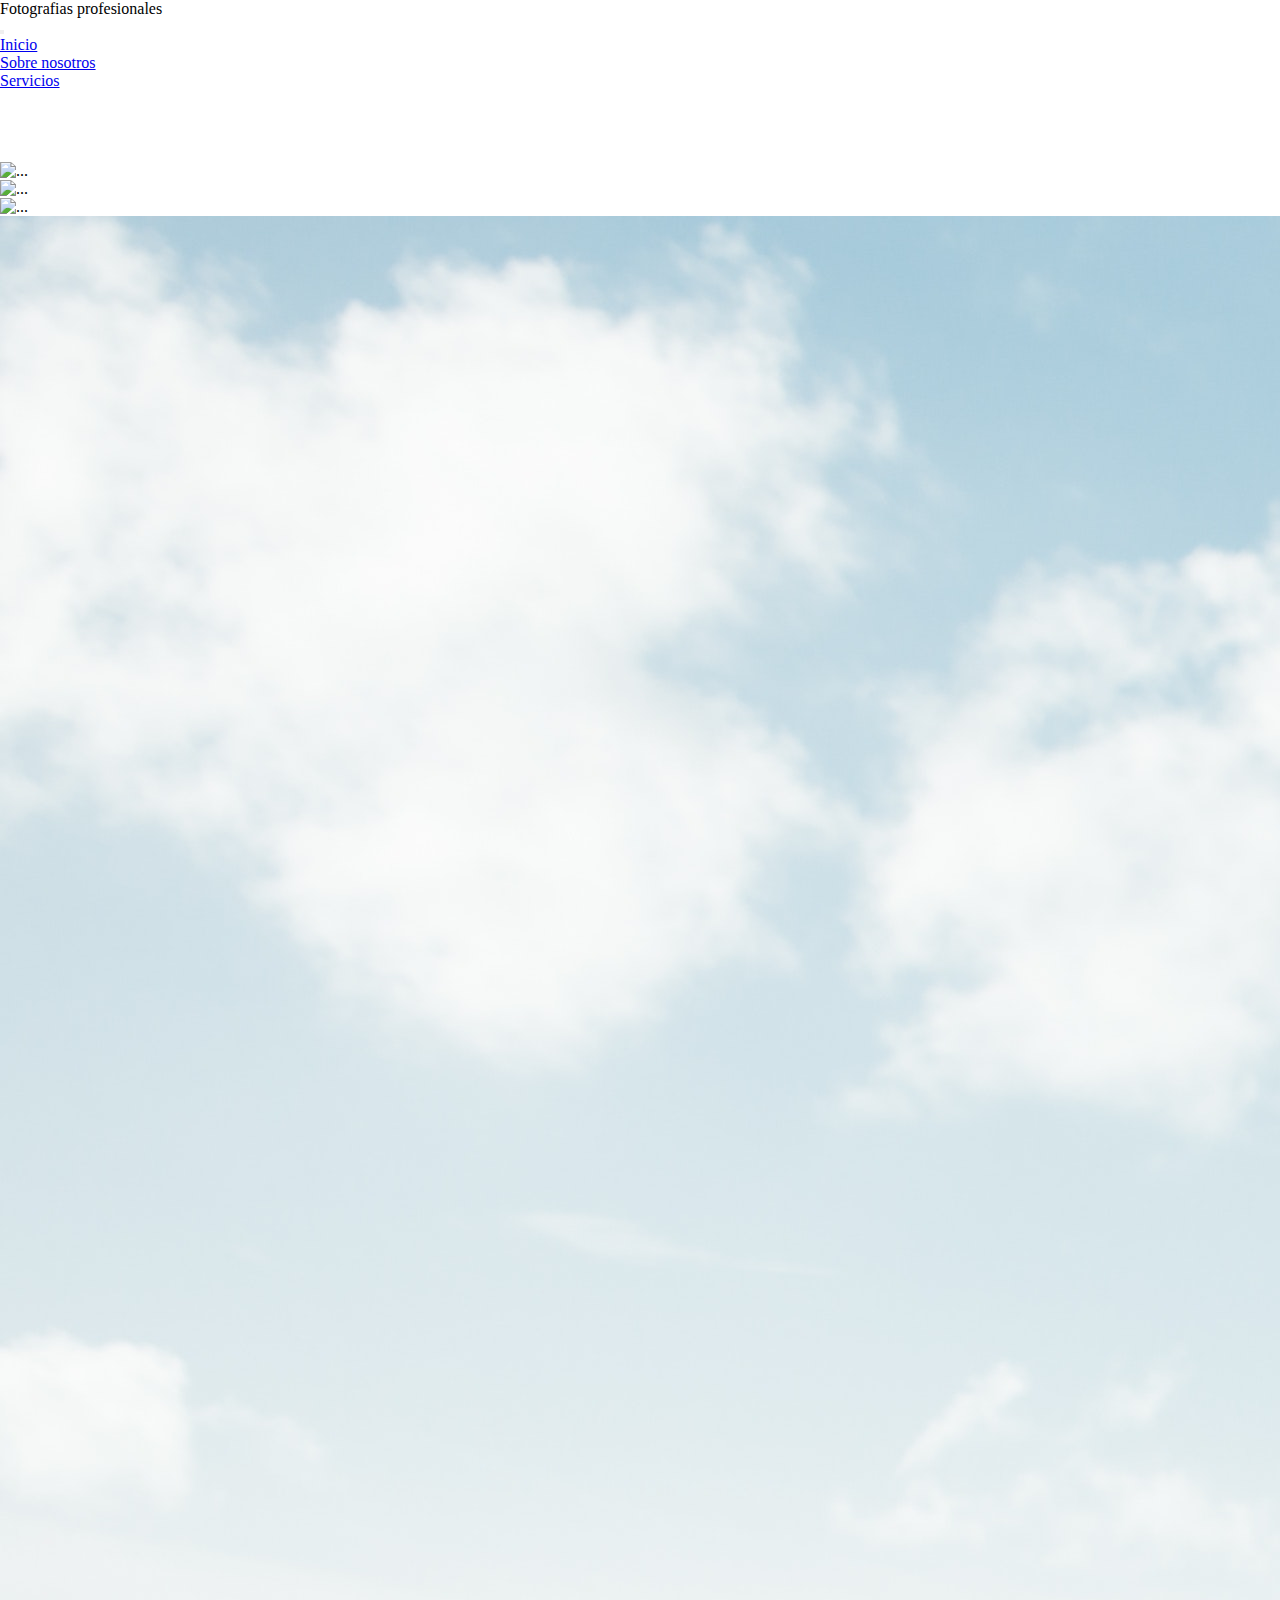
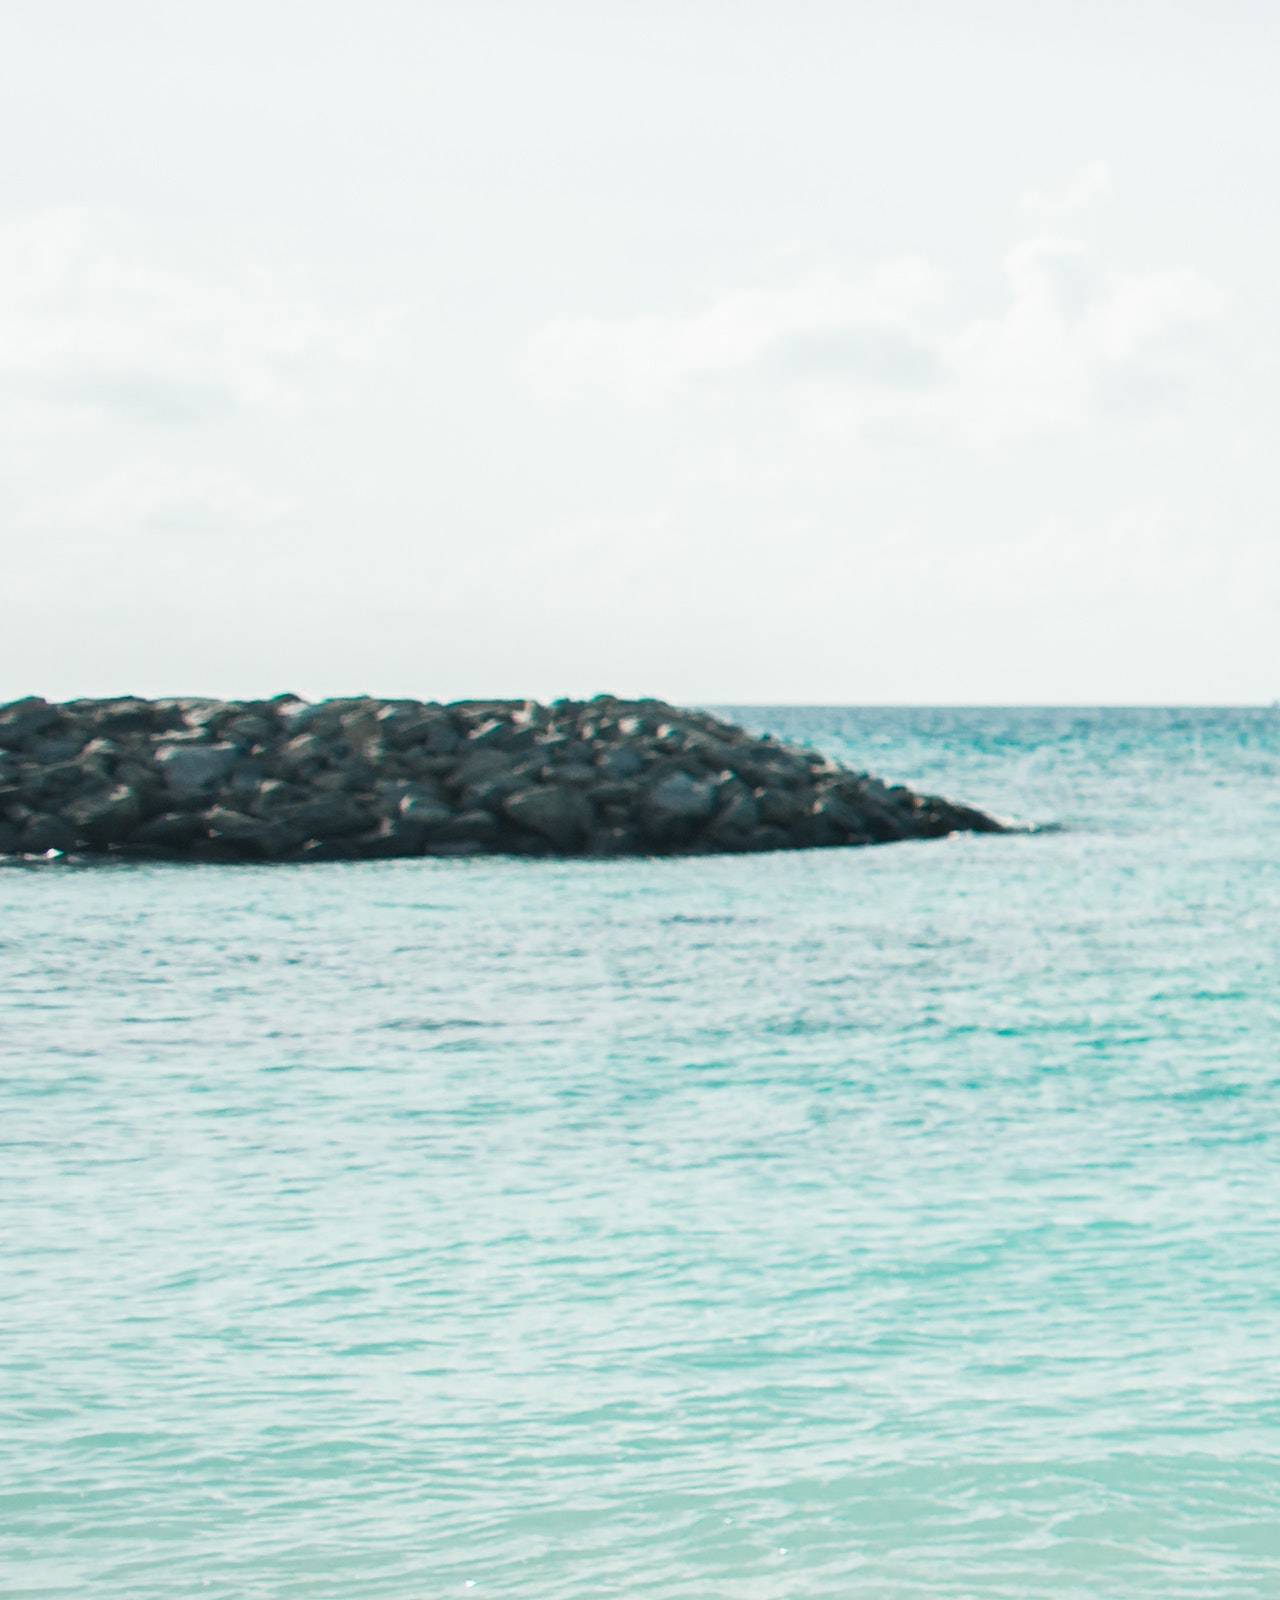
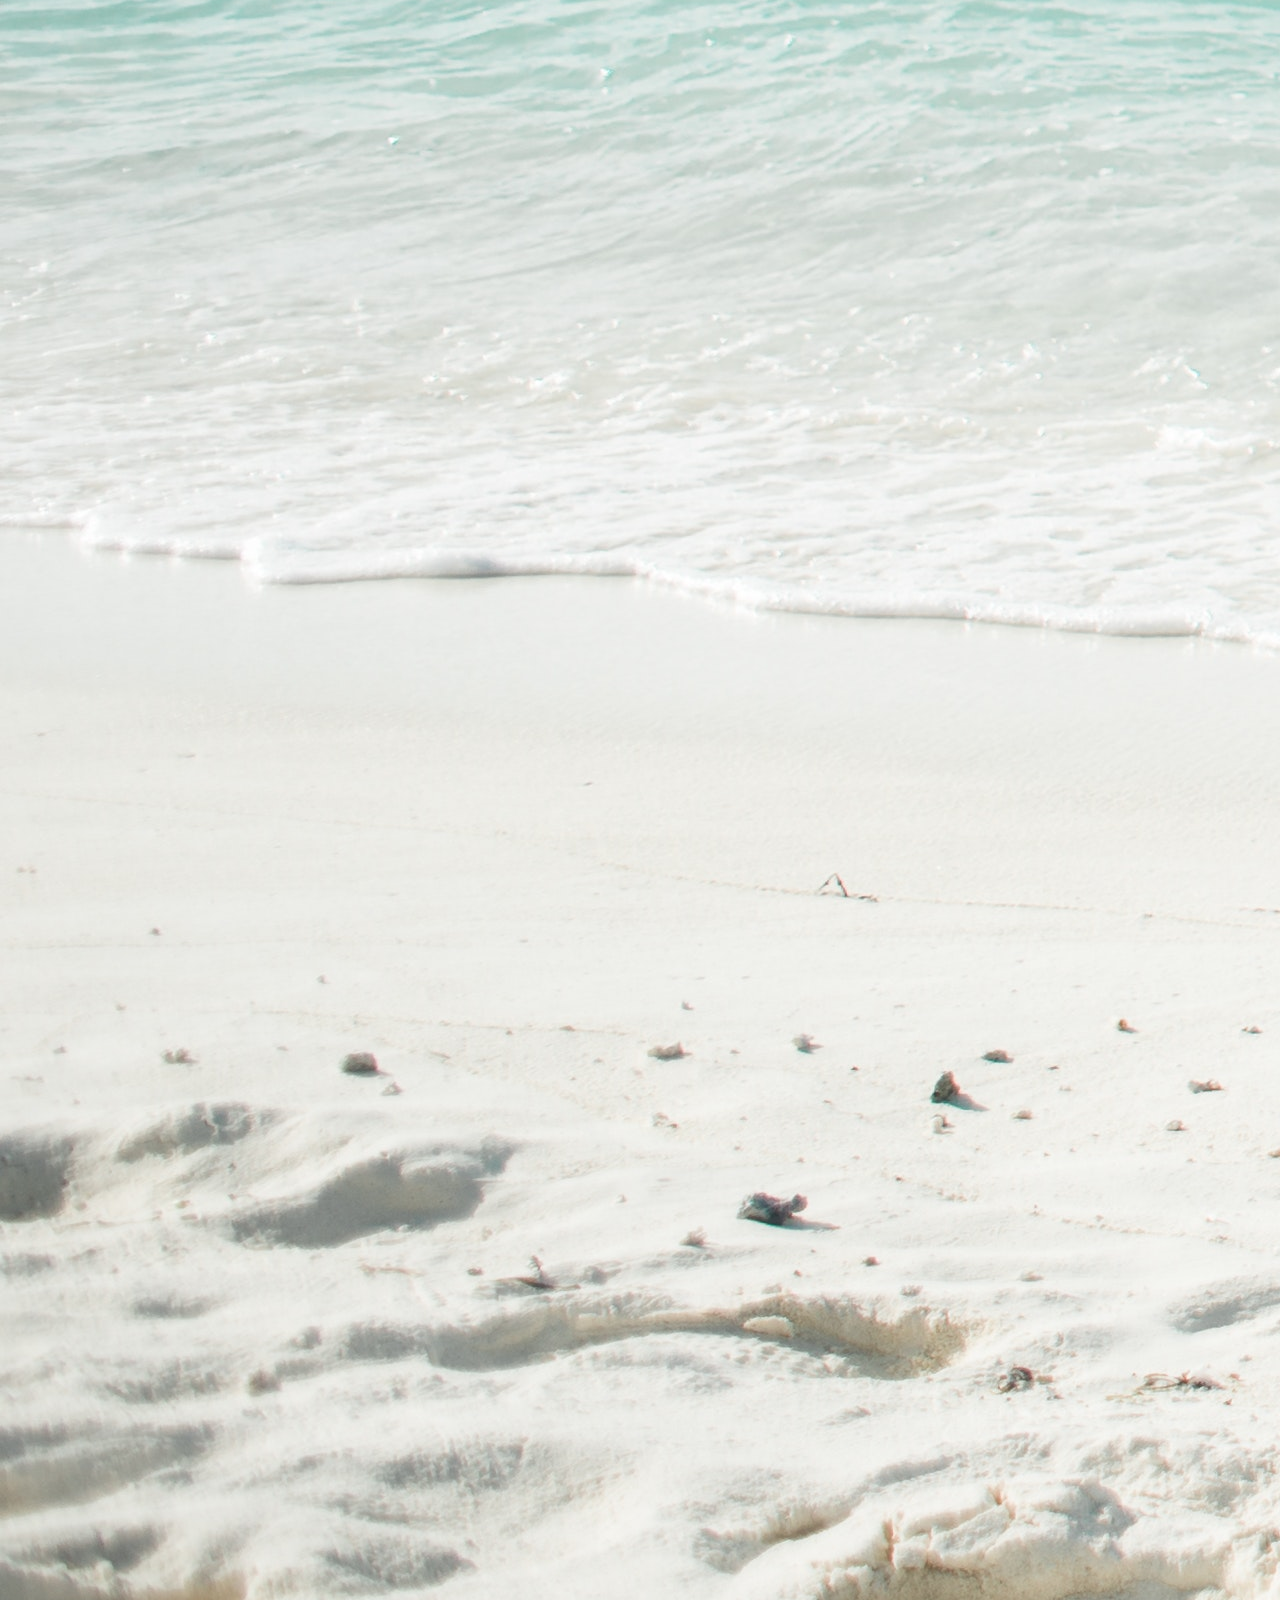
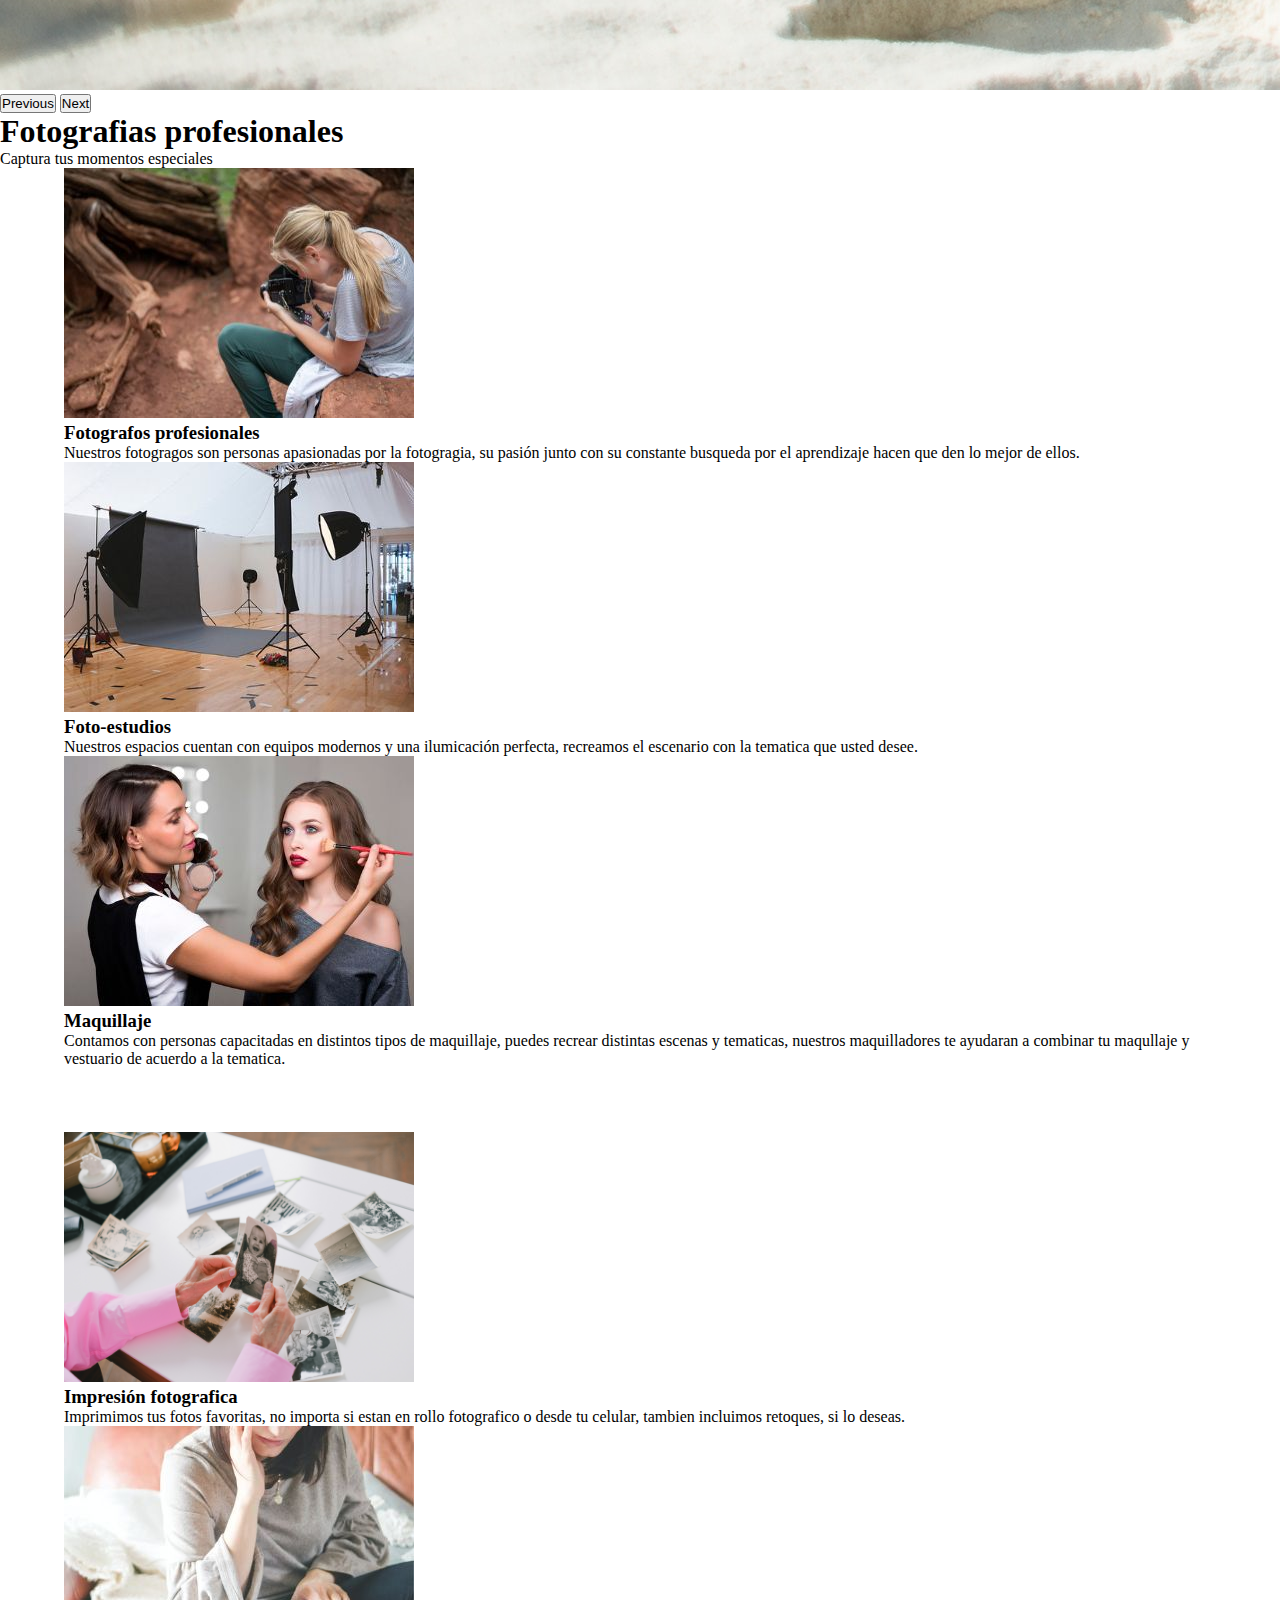
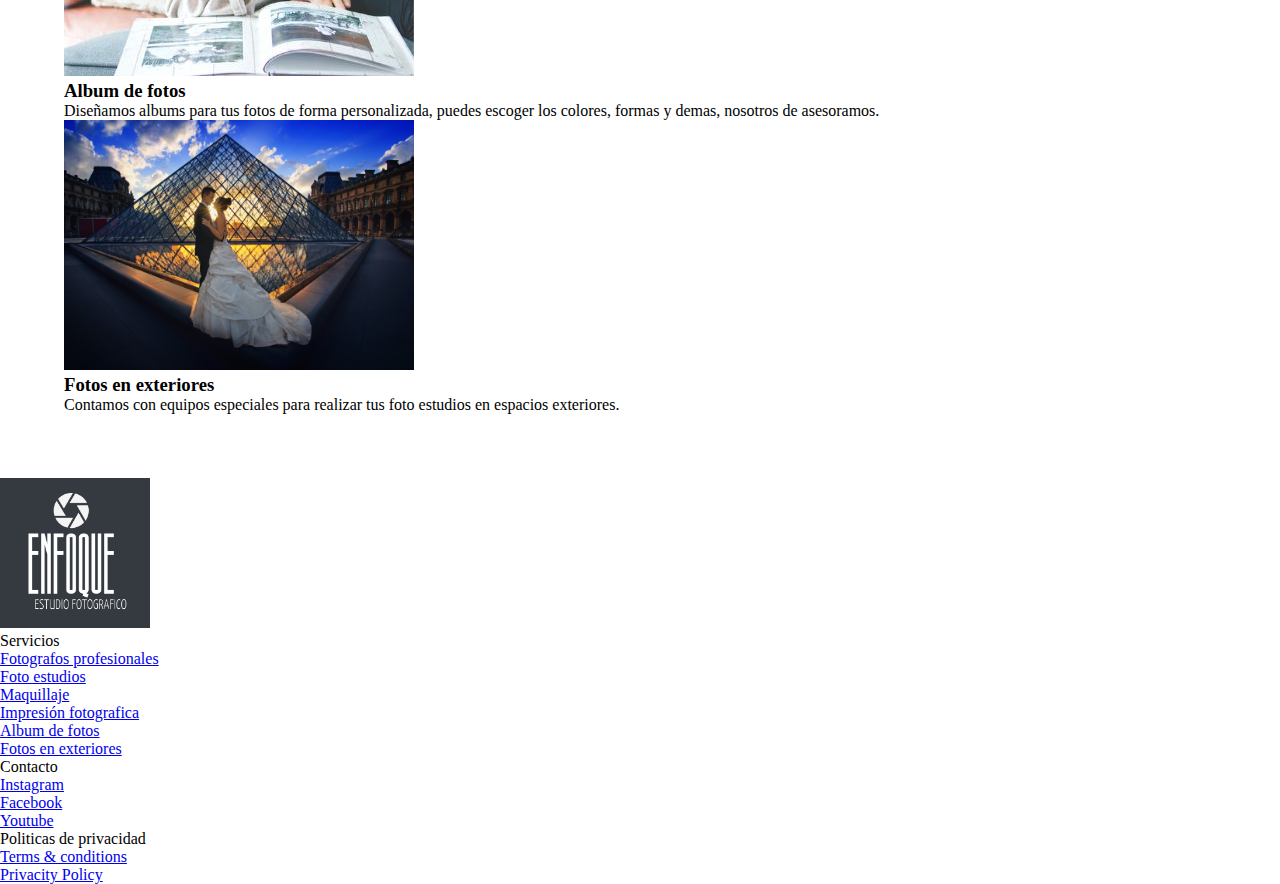
==== index.html @ defca826 "desafio de bootstrap" ====
<!DOCTYPE html>
<html lang="en">
<head>
    <meta charset="UTF-8">
    <meta http-equiv="X-UA-Compatible" content="IE=edge">
    <meta name="viewport" content="width=device-width, initial-scale=1.0">
    <title>bootstrap</title>
    <link rel="stylesheet" href="https://cdn.jsdelivr.net/npm/bootstrap@4.6.1/dist/css/bootstrap.min.css" integrity="sha384-zCbKRCUGaJDkqS1kPbPd7TveP5iyJE0EjAuZQTgFLD2ylzuqKfdKlfG/eSrtxUkn" crossorigin="anonymous">
    <link rel="stylesheet" href="./src/css/estilos.css">
</head>
<body>
    <!--Header-->

    <header class="container-fluid bg-dark d-flex justify-content-center">
        <p class="text-light mb-0 p-2 fs-6">Fotografias profesionales</p>
    </header>
    <nav class="navbar navbar-expand-lg navbar-dark bg-dark">
        
        <a class="navbar-brand" href="#"></a>
        <button class="navbar-toggler" type="button" data-toggle="collapse" data-target="#navbarText" aria-controls="navbarText" aria-expanded="false" aria-label="Toggle navigation">
            <span class="navbar-toggler-icon"></span>
            </button>
            <div class="collapse navbar-collapse" id="navbarText">
            <ul class="navbar-nav mr-auto">
                <li class="nav-item active">
                <a class="nav-link" href="./index.html">Inicio<span class="sr-only"></span></a>
                </li>
                <li class="nav-item">
                <a class="nav-link" href="./paginas/sobrenosotros.html">Sobre nosotros</a>
                </li>
                <li class="nav-item">
                <a class="nav-link" href="./paginas/contactanos.html">Servicios</a>
                </li>
            </ul>
            <span class="navbar-text">
                
            </span>
            </div>
        </nav>
    <!--Fin del Header-->

    <!--Slider-Imagenes-->
        <div id="carouselExampleIndicators" class="carousel slide" data-ride="carousel">
            <ol class="carousel-indicators">
            <li data-target="#carouselExampleIndicators" data-slide-to="0" class="active"></li>
            <li data-target="#carouselExampleIndicators" data-slide-to="1"></li>
            <li data-target="#carouselExampleIndicators" data-slide-to="2"></li>
            <li data-target="#carouselExampleIndicators" data-slide-to="3"></li>
            </ol>
            <div class="carousel-inner">
            <div class="carousel-item active">
                <img src="./src/images/Slider1.jpg" class="d-block w-100" alt="...">
            </div>
            <div class="carousel-item">
                <img src="./src/images/slider2.jpg" class="d-block w-100" alt="...">
            </div>
            <div class="carousel-item">
                <img src="./src/images/slider3.jpg" class="d-block w-100" alt="...">
            </div>
            <div class="carousel-item">
                <img src="./src/images/slider4.jpg" class="d-block w-100" alt="...">
            </div>
            </div>
            <button class="carousel-control-prev" type="button" data-target="#carouselExampleIndicators" data-slide="prev">
            <span class="carousel-control-prev-icon" aria-hidden="true"></span>
            <span class="sr-only">Previous</span>
            </button>
            <button class="carousel-control-next" type="button" data-target="#carouselExampleIndicators" data-slide="next">
            <span class="carousel-control-next-icon" aria-hidden="true"></span>
            <span class="sr-only">Next</span>
            </button>
        </div>

    <!--Fin de Slider-Imagenes-->

    <!--Main-->
    
    <section class="w-50 mx-auto text-center pt-5" id="intro">
        <h1 class="p-3 fs-2 border-top border-3 title-intro">Fotografias profesionales<span class="span__intro"> </span></h1>
        <p class="p-3 fs-4 paragraph__intro">Captura tus momentos especiales<span class="span__intro">  </span></p>
    </section>

<!--Servicios-->
    <div class="card-deck tarjetas_1">
        <div class="card">
            <img src="./src/images/tarjeta1.jpg" class="img-thumbnail" alt="obelisco BsAs" width="350" height="250">
        <div class="card-body">
            <h3 class="card-title">Fotografos profesionales</h3>
            <p class="card-text">Nuestros fotogragos son personas apasionadas por la fotogragia, su pasión junto con su constante busqueda por el aprendizaje hacen que den lo mejor de ellos.</p>
        </div>
        </div>
        <div class="card">
            <img src="./src/images/tarjeta2.jpg" class="img-thumbnail" alt="obelisco BsAs" width="350" height="250">
        <div class="card-body">
            <h3 class="card-title">Foto-estudios</h3>
            <p class="card-text">Nuestros espacios cuentan con equipos modernos y una ilumicación perfecta, recreamos el escenario con la tematica que usted desee.</p>
        
        </div>
        </div>
        <div class="card">
            <img src="./src/images/tarjeta3.jpg" class="img-thumbnail" alt="obelisco BsAs" width="350" height="250">
                <div class="card-body">
                    <h3 class="card-title">Maquillaje</h3>
                    <p class="card-text">Contamos con personas capacitadas en distintos tipos de maquillaje, puedes recrear distintas escenas y tematicas, nuestros maquilladores te ayudaran a combinar tu maqullaje y vestuario de acuerdo a la tematica.</p>

        </div>
        </div>
    </div>

    <div class="card-deck tarjetas_2">
        <div class="card">
            <img src="./src/images/tarjeta4.jpg" class="img-thumbnail" alt="obelisco BsAs" width="350" height="250">
        <div class="card-body">
            <h3 class="card-title">Impresión fotografica</h3>
            <p class="card-text">Imprimimos tus fotos favoritas, no importa si estan en rollo fotografico o desde tu celular, tambien incluimos retoques, si lo deseas.</p>
            
        </div>
        </div>

        <div class="card">
            <img src="./src/images/tarjeta5.jpg" class="img-thumbnail" alt="obelisco BsAs" width="350" height="250">
        <div class="card-body">
            <h3 class="card-title">Album de fotos</h3>
            <p class="card-text">Diseñamos albums para tus fotos de forma personalizada, puedes escoger los colores, formas y demas, nosotros de asesoramos.</p>
        
        </div>
        </div>
        
        <div class="card">
            <img src="./src/images/tarjeta6.jpg" class="img-thumbnail" alt="obelisco BsAs" width="350" height="250">
                <div class="card-body">
                    <h3 class="card-title">Fotos en exteriores</h3>
                    <p class="card-text">Contamos con equipos especiales para realizar tus foto estudios en espacios exteriores.</p>
        </div>
        </div>
    </div>
<!--Fin servicios-->
    <!--Inicio de Footer-->
    <div class="container-fluid">
        <div class="row p-5 bg-dark text-white">
            <div class="col-xs-12 col-md-6 col-lg-3">
                <img src="./src/images/logo.png" class="img-fluid" width= "150" height="auto">
            </div>
                
            <div class="col-xs-12 col-md-6 col-lg-3" >
                <p class="h5 mb-3">Servicios</a>
                        <div class="mb-1"> 
                            <a class="text-secondary text-decoration-none" href="#">Fotografos profesionales</a>
                        </div>
                        <div class="mb-1">
                            <a class="text-secondary text-decoration-none" href="#">Foto estudios</a>
                        </div>
                        <div class="mb-1">
                            <a class="text-secondary text-decoration-none" href="#">Maquillaje</a>
                        </div>
                        <div class="mb-1">
                            <a class="text-secondary text-decoration-none" href="#">Impresión fotografica</a>
                        </div>
                        <div class="mb-1">
                            <a class="text-secondary text-decoration-none" href="#">Album de fotos</a>
                        </div>
                        <div class="mb-1">
                            <a class="text-secondary text-decoration-none" href="#">Fotos en exteriores</a>
                        </div>     
            </div>
                
            <div class="col-xs-12 col-md-6 col-lg-3">
                <p class="h5">Contacto</p>
                    <div>
                        <a class="text-secondary text-decoration-none" href="#">Instagram</a>
                    </div>
                    <div>
                        <a class="text-secondary text-decoration-none" href="#">Facebook</a>
                    </div>
                    <div>
                        <a class="text-secondary text-decoration-none" href="#">Youtube</a>
                    </div>
            </div>
                
            <div class="col-xs-12 col-md-6 col-lg-3">
                <p class="h5">Politicas de privacidad</p>
                    <div>
                        <a class="text-secondary text-decoration-none" href="#" >Terms & conditions</a>
                    </div>
                    <div>
                        <a class="text-secondary text-decoration-none" href="#" >Privacity Policy</a>
                    </div>
                    
                    
            </div>
                
        </div>

    </div>

<!--Fin del footer-->


















    <script src="https://cdn.jsdelivr.net/npm/jquery@3.5.1/dist/jquery.slim.min.js" integrity="sha384-DfXdz2htPH0lsSSs5nCTpuj/zy4C+OGpamoFVy38MVBnE+IbbVYUew+OrCXaRkfj" crossorigin="anonymous"></script>
    <script src="https://cdn.jsdelivr.net/npm/bootstrap@4.6.1/dist/js/bootstrap.bundle.min.js" integrity="sha384-fQybjgWLrvvRgtW6bFlB7jaZrFsaBXjsOMm/tB9LTS58ONXgqbR9W8oWht/amnpF" crossorigin="anonymous"></script> 
</body>
</html>
---- src/css/estilos.css ----
/*Estilos globales*/


*{
    margin: 0;
    padding: 0;
    
}


/* Index */

.tarjetas_1 {
    margin-left: 5%;
    margin-right: 5%;
}

.tarjetas_2 {
    margin-left: 5%;
    margin-right: 5%;
    margin-top: 5%;
    padding-block-end: 5%;
}
/*Sobre nosotros*/
.title_sobrenosotros {
    background-color: rgb(202, 191, 177);
}
.title_equipo{
    background-color: rgb(202, 191, 177);
}
.somos {
    margin-top: 5%;
    
    
    
}
.imag_somos {
    margin-top: 3%;
    padding-left: 25%;
}
.tarjetas_servicios {
    margin-block-end: 4%;
}
.equipo {
    margin-top: 5%;
    
}

@media screen and (max-width: 420px) and (max-widht:750px) {
    .imag_somos {
        margin-top: 0;
        padding-right: 65%;
    }
    
}
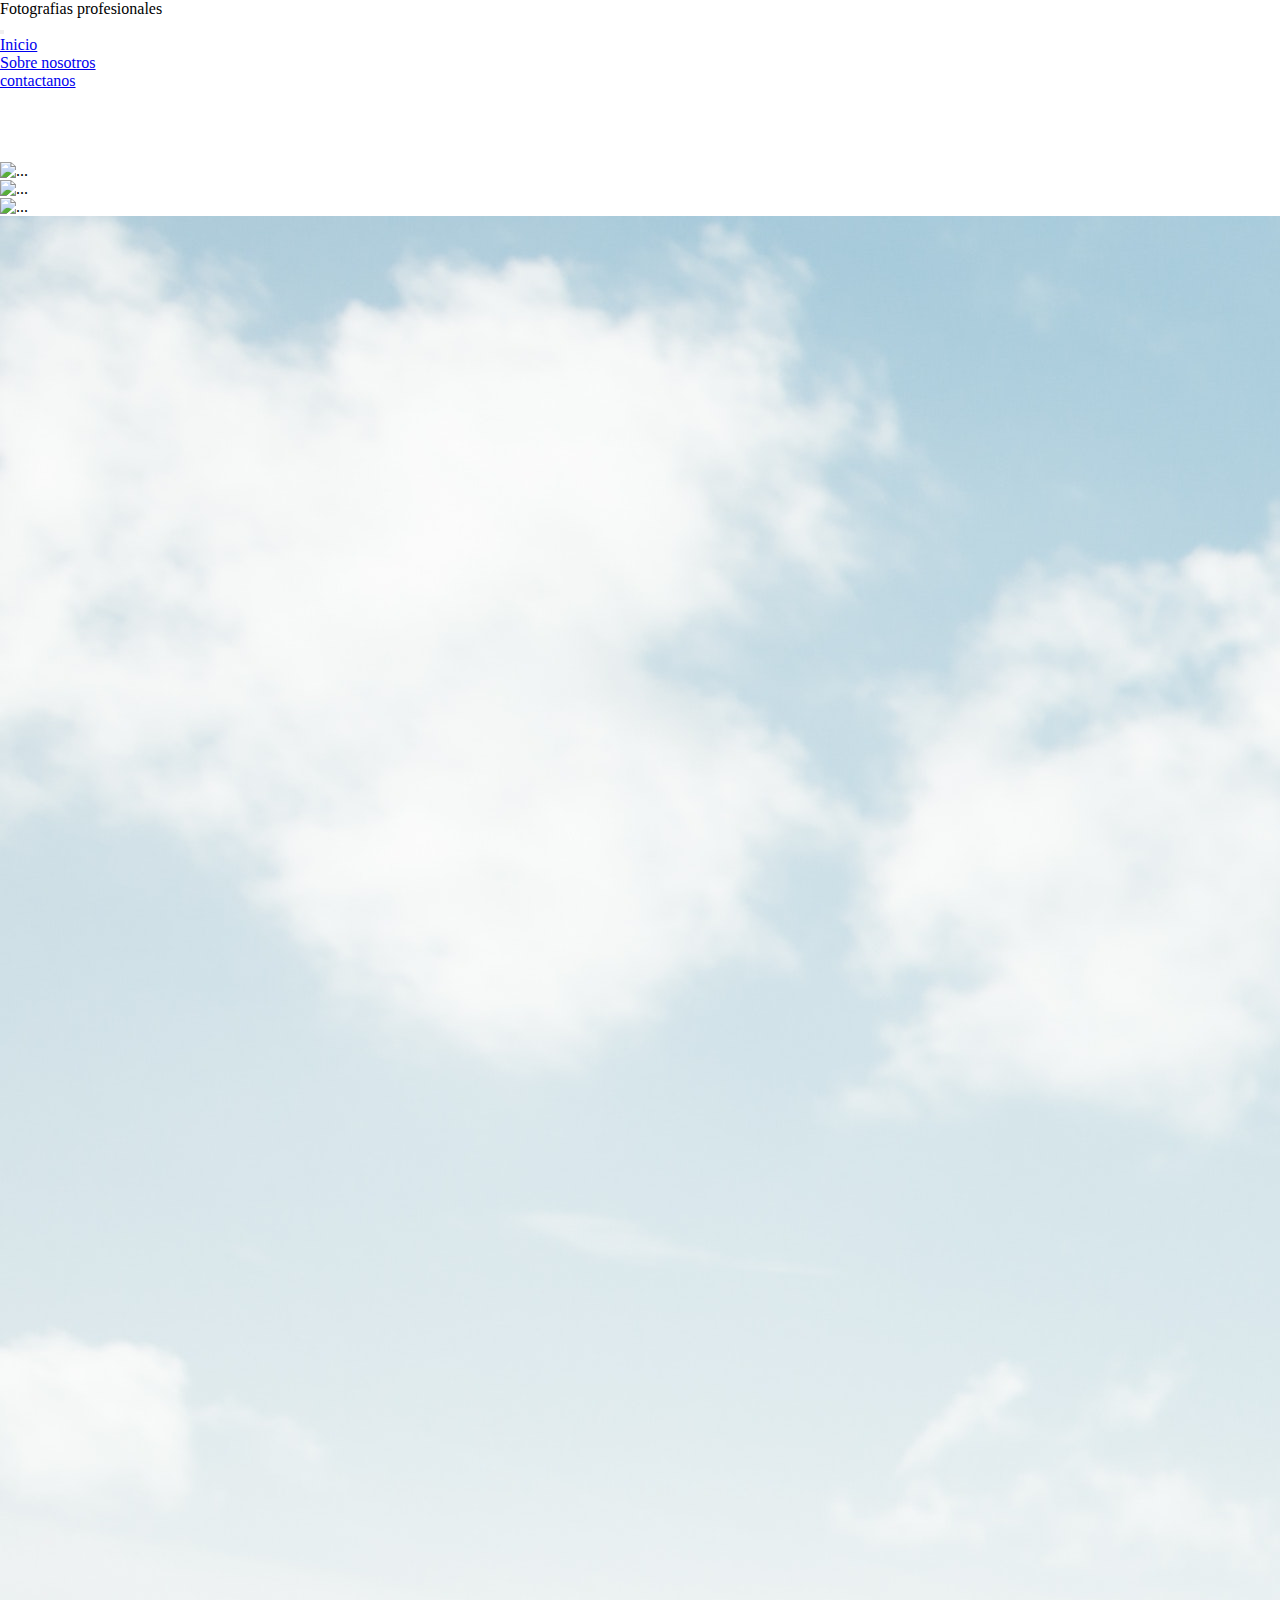
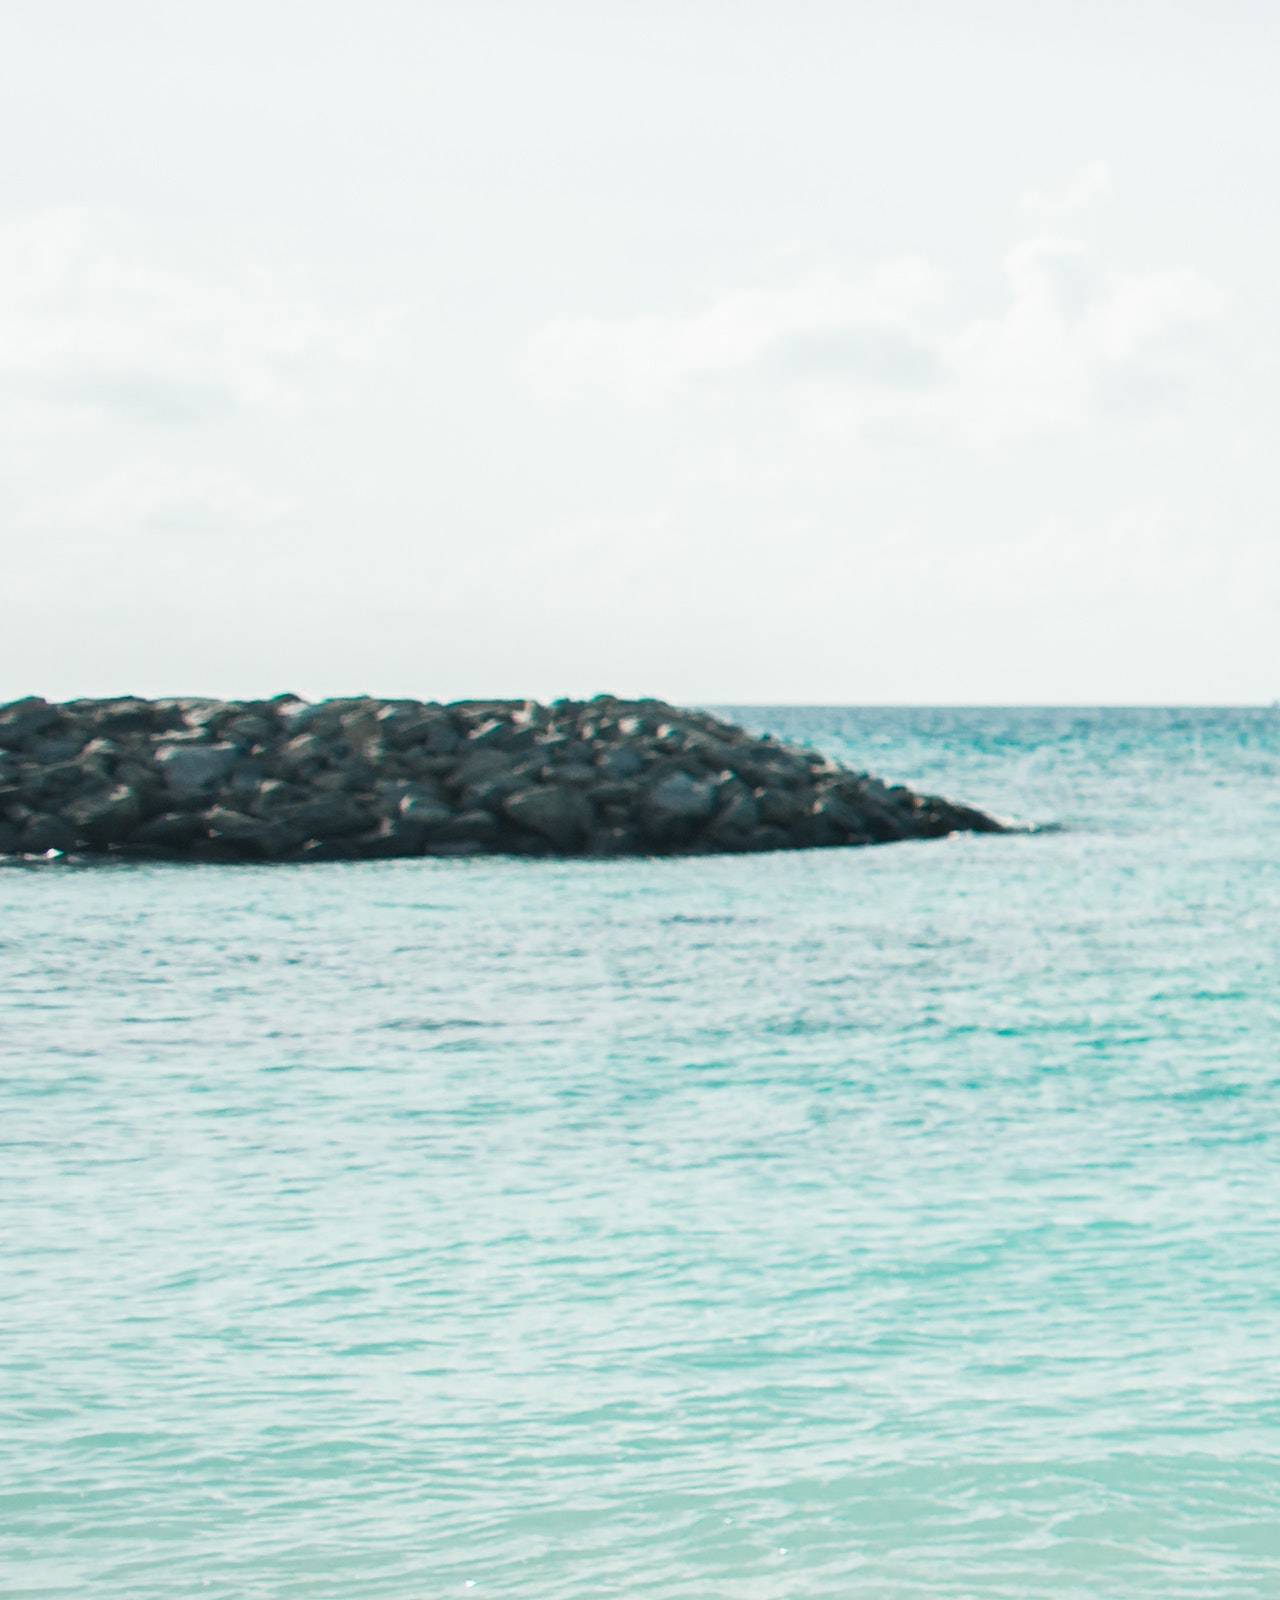
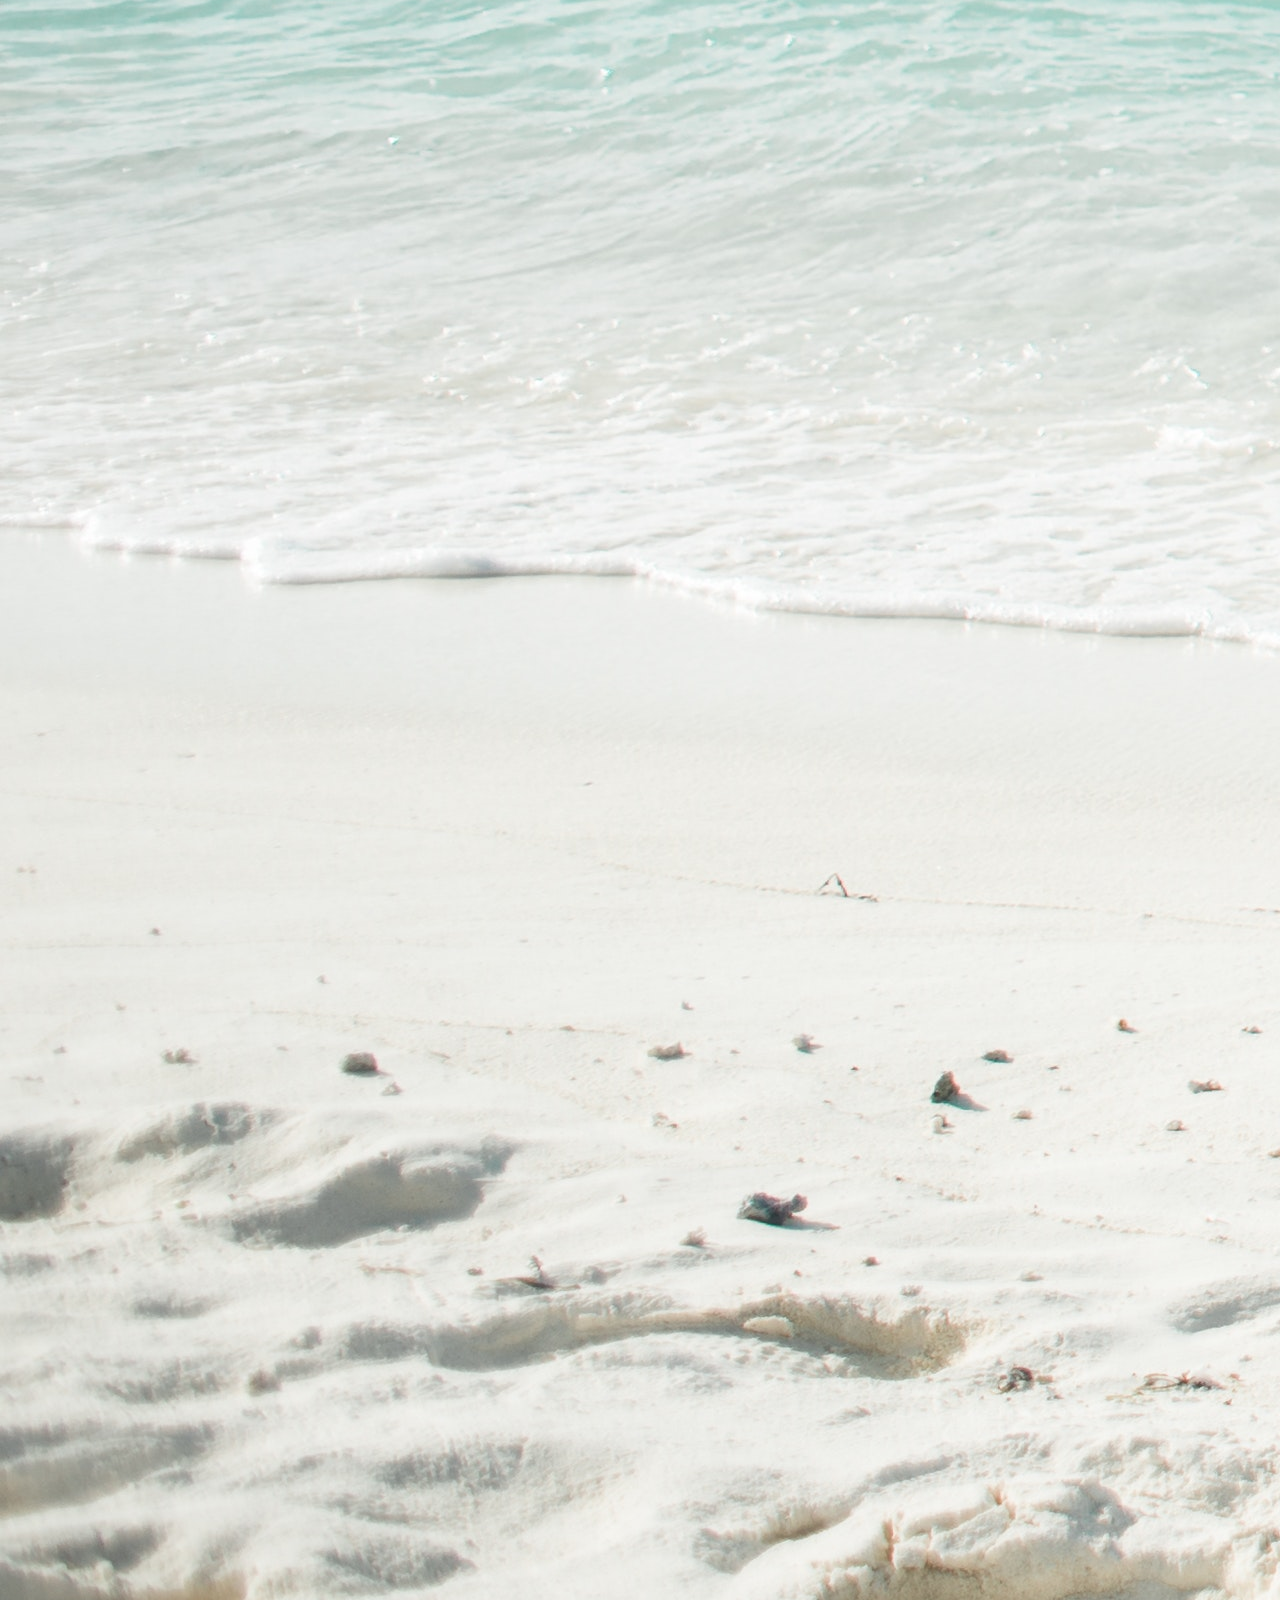
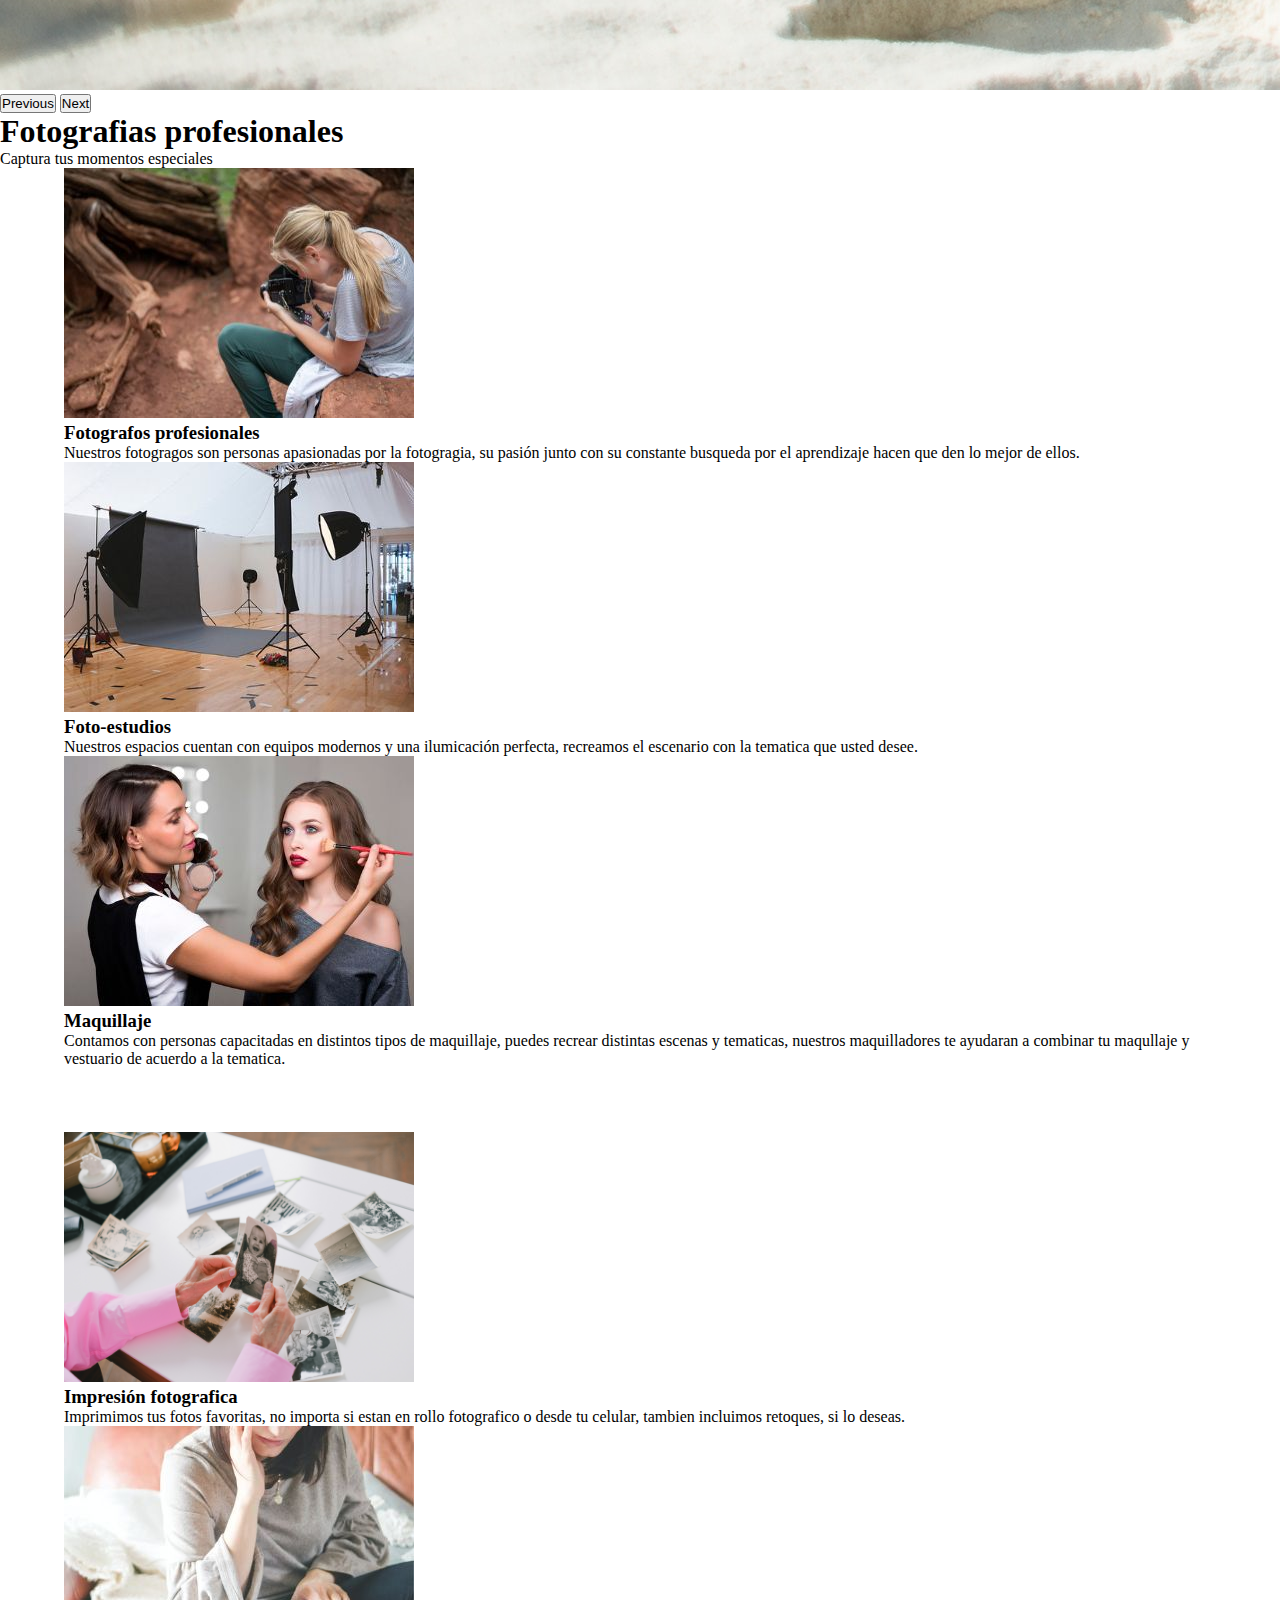
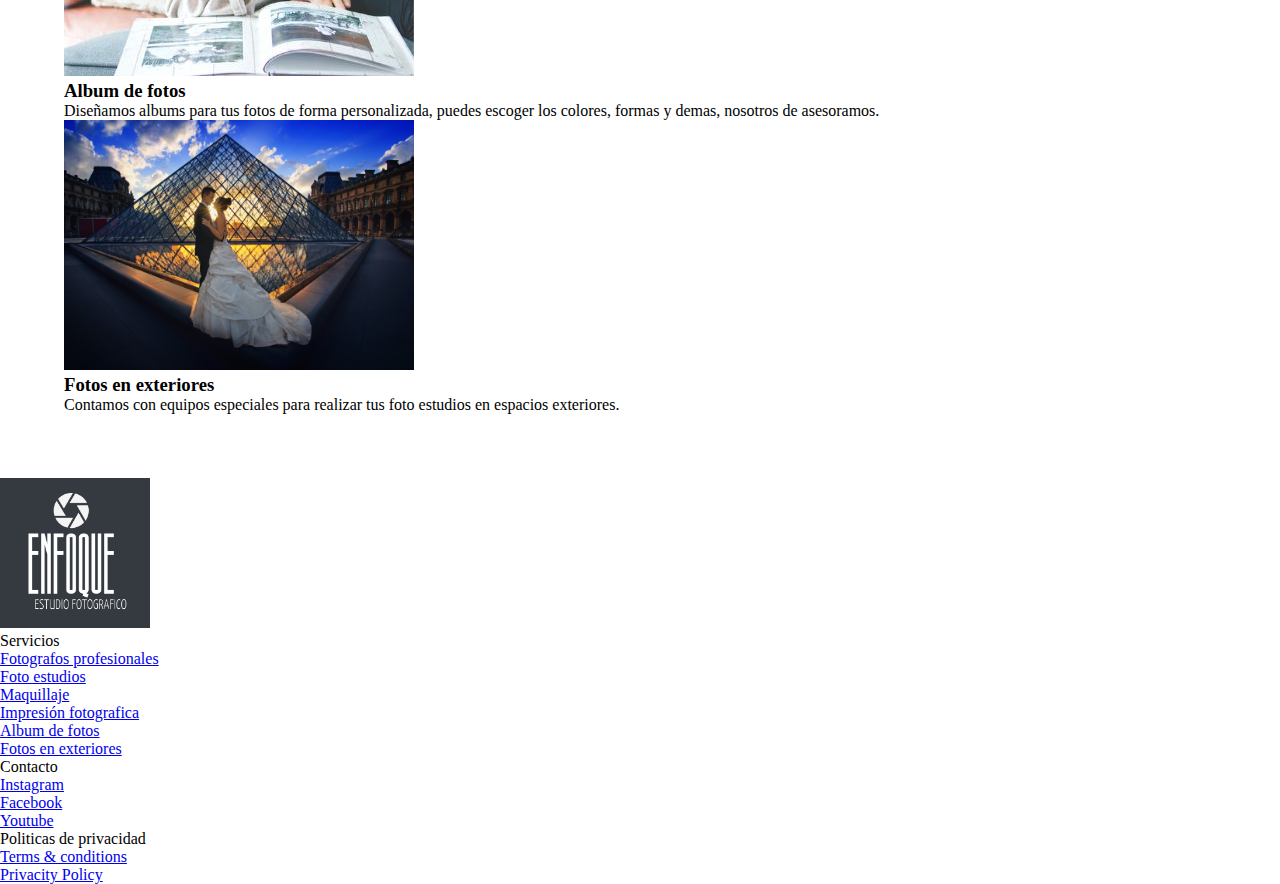
==== commit 4a15b82b: "organizando links" ====
--- a/index.html
+++ b/index.html
@@ -29,7 +29,7 @@
                 <a class="nav-link" href="./paginas/sobrenosotros.html">Sobre nosotros</a>
                 </li>
                 <li class="nav-item">
-                <a class="nav-link" href="./paginas/contactanos.html">Servicios</a>
+                <a class="nav-link" href="./paginas/contactanos.html">contactanos</a>
                 </li>
             </ul>
             <span class="navbar-text">
@@ -80,7 +80,7 @@
         <p class="p-3 fs-4 paragraph__intro">Captura tus momentos especiales<span class="span__intro">  </span></p>
     </section>
 
-<!--Servicios-->
+    <!--Servicios-->
     <div class="card-deck tarjetas_1">
         <div class="card">
             <img src="./src/images/tarjeta1.jpg" class="img-thumbnail" alt="obelisco BsAs" width="350" height="250">
@@ -134,7 +134,7 @@
         </div>
         </div>
     </div>
-<!--Fin servicios-->
+    <!--Fin servicios-->
     <!--Inicio de Footer-->
     <div class="container-fluid">
         <div class="row p-5 bg-dark text-white">
@@ -143,75 +143,52 @@
             </div>
                 
             <div class="col-xs-12 col-md-6 col-lg-3" >
-                <p class="h5 mb-3">Servicios</a>
-                        <div class="mb-1"> 
-                            <a class="text-secondary text-decoration-none" href="#">Fotografos profesionales</a>
-                        </div>
-                        <div class="mb-1">
-                            <a class="text-secondary text-decoration-none" href="#">Foto estudios</a>
-                        </div>
-                        <div class="mb-1">
-                            <a class="text-secondary text-decoration-none" href="#">Maquillaje</a>
-                        </div>
-                        <div class="mb-1">
-                            <a class="text-secondary text-decoration-none" href="#">Impresión fotografica</a>
-                        </div>
-                        <div class="mb-1">
-                            <a class="text-secondary text-decoration-none" href="#">Album de fotos</a>
-                        </div>
-                        <div class="mb-1">
-                            <a class="text-secondary text-decoration-none" href="#">Fotos en exteriores</a>
-                        </div>     
+                <p class="h5 mb-3">Servicios</p>
+                <div class="mb-1"> 
+                    <a class="text-secondary text-decoration-none" href="#">Fotografos profesionales</a>
+                </div>
+                <div class="mb-1">
+                    <a class="text-secondary text-decoration-none" href="#">Foto estudios</a>
+                </div>
+                <div class="mb-1">
+                    <a class="text-secondary text-decoration-none" href="#">Maquillaje</a>
+                </div>
+                <div class="mb-1">
+                    <a class="text-secondary text-decoration-none" href="#">Impresión fotografica</a>
+                </div>
+                <div class="mb-1">
+                    <a class="text-secondary text-decoration-none" href="#">Album de fotos</a>
+                </div>
+                <div class="mb-1">
+                    <a class="text-secondary text-decoration-none" href="#">Fotos en exteriores</a>
+                </div>     
             </div>
                 
             <div class="col-xs-12 col-md-6 col-lg-3">
                 <p class="h5">Contacto</p>
-                    <div>
-                        <a class="text-secondary text-decoration-none" href="#">Instagram</a>
-                    </div>
-                    <div>
-                        <a class="text-secondary text-decoration-none" href="#">Facebook</a>
-                    </div>
-                    <div>
-                        <a class="text-secondary text-decoration-none" href="#">Youtube</a>
-                    </div>
+                <div>
+                    <a class="text-secondary text-decoration-none" href="#">Instagram</a>
+                </div>
+                <div>
+                    <a class="text-secondary text-decoration-none" href="#">Facebook</a>
+                </div>
+                <div>
+                    <a class="text-secondary text-decoration-none" href="#">Youtube</a>
+                </div>
             </div>
                 
             <div class="col-xs-12 col-md-6 col-lg-3">
                 <p class="h5">Politicas de privacidad</p>
-                    <div>
-                        <a class="text-secondary text-decoration-none" href="#" >Terms & conditions</a>
-                    </div>
-                    <div>
-                        <a class="text-secondary text-decoration-none" href="#" >Privacity Policy</a>
-                    </div>
-                    
-                    
+                <div>
+                    <a class="text-secondary text-decoration-none" href="#" >Terms & conditions</a>
+                </div>
+                <div>
+                    <a class="text-secondary text-decoration-none" href="#" >Privacity Policy</a>
+                </div> 
             </div>
-                
         </div>
-
     </div>
-
-<!--Fin del footer-->
-
-
-
-
-
-
-
-
-
-
-
-
-
-
-
-
-
-
+    <!--Fin del footer-->
     <script src="https://cdn.jsdelivr.net/npm/jquery@3.5.1/dist/jquery.slim.min.js" integrity="sha384-DfXdz2htPH0lsSSs5nCTpuj/zy4C+OGpamoFVy38MVBnE+IbbVYUew+OrCXaRkfj" crossorigin="anonymous"></script>
     <script src="https://cdn.jsdelivr.net/npm/bootstrap@4.6.1/dist/js/bootstrap.bundle.min.js" integrity="sha384-fQybjgWLrvvRgtW6bFlB7jaZrFsaBXjsOMm/tB9LTS58ONXgqbR9W8oWht/amnpF" crossorigin="anonymous"></script> 
 </body>
--- a/src/css/estilos.css
+++ b/src/css/estilos.css
@@ -1,13 +1,10 @@
 
 /*Estilos globales*/
-
 
 *{
     margin: 0;
     padding: 0;
-    
 }
-
 
 /* Index */
 
@@ -15,14 +12,15 @@
     margin-left: 5%;
     margin-right: 5%;
 }
-
 .tarjetas_2 {
     margin-left: 5%;
     margin-right: 5%;
     margin-top: 5%;
     padding-block-end: 5%;
 }
+
 /*Sobre nosotros*/
+
 .title_sobrenosotros {
     background-color: rgb(202, 191, 177);
 }
@@ -30,10 +28,7 @@
     background-color: rgb(202, 191, 177);
 }
 .somos {
-    margin-top: 5%;
-    
-    
-    
+    margin-top: 5%; 
 }
 .imag_somos {
     margin-top: 3%;
@@ -44,7 +39,6 @@
 }
 .equipo {
     margin-top: 5%;
-    
 }
 
 @media screen and (max-width: 420px) and (max-widht:750px) {
@@ -52,5 +46,4 @@
         margin-top: 0;
         padding-right: 65%;
     }
-    
 }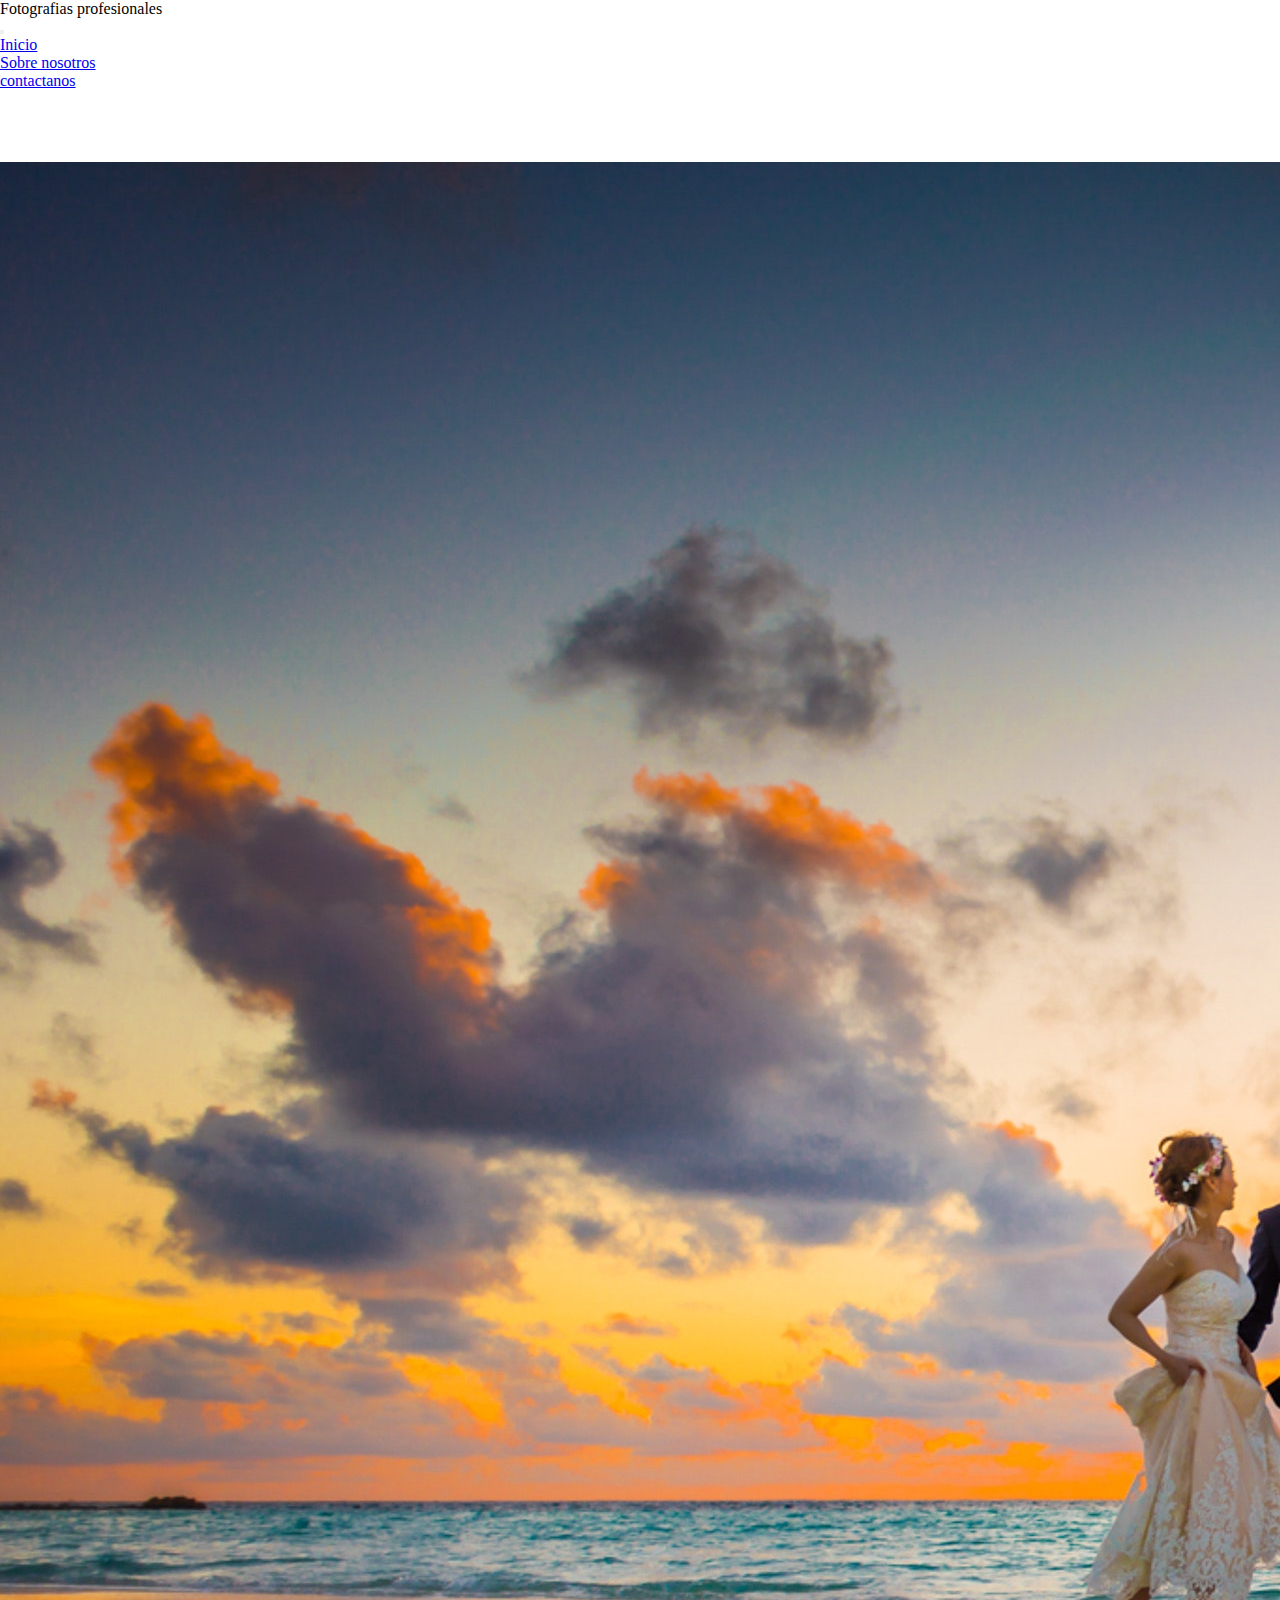
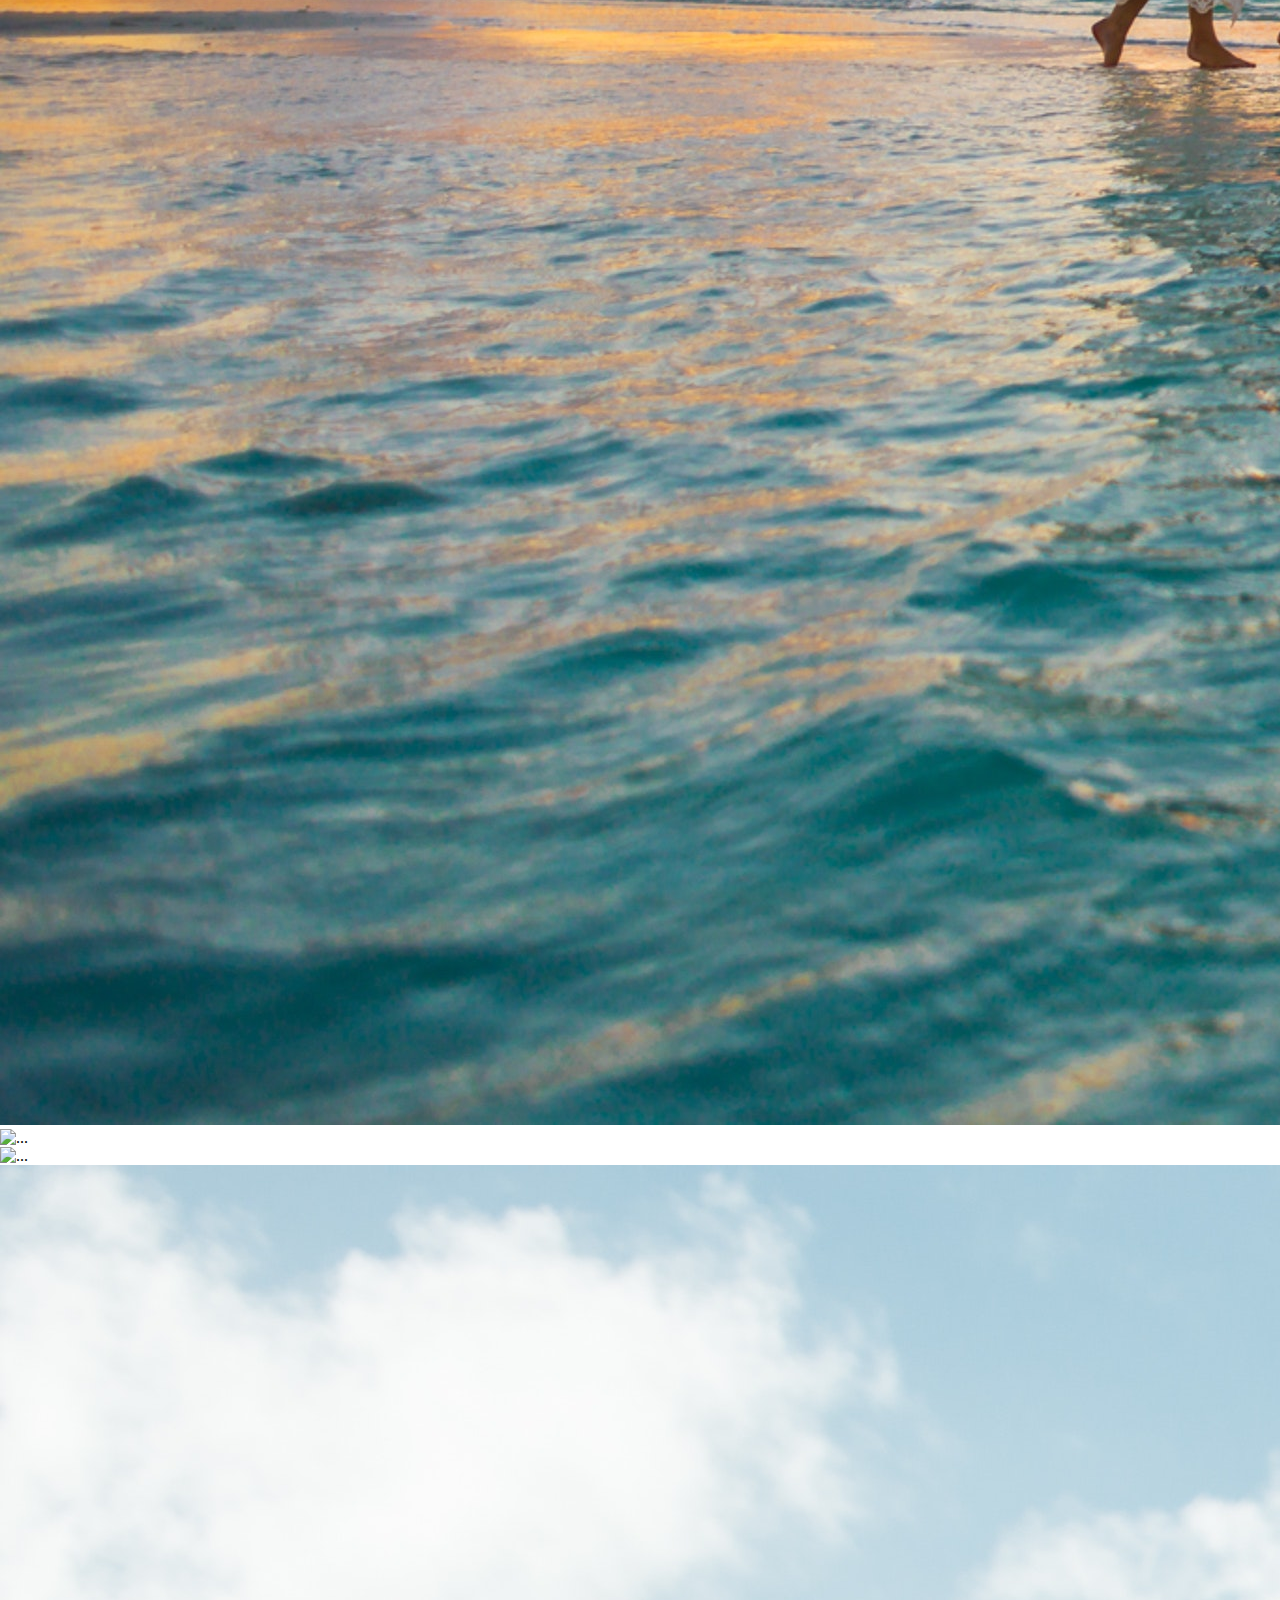
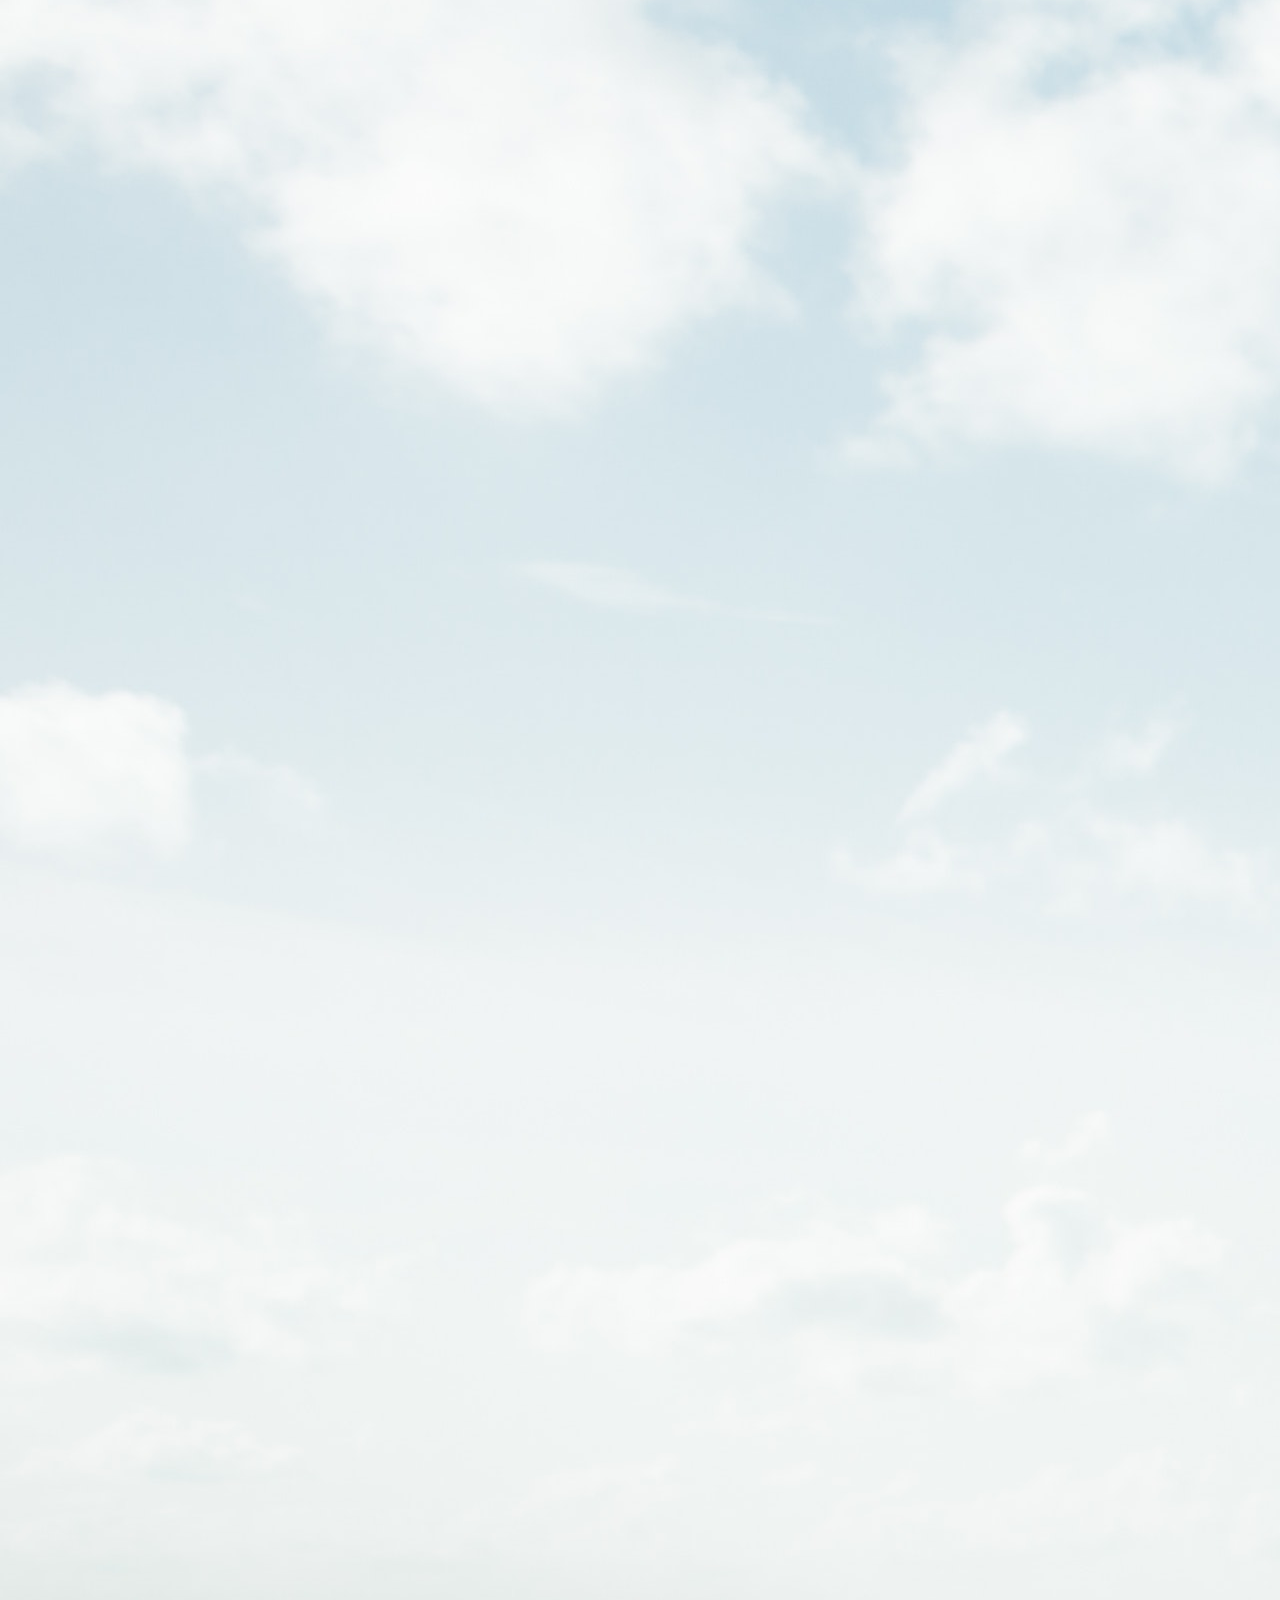
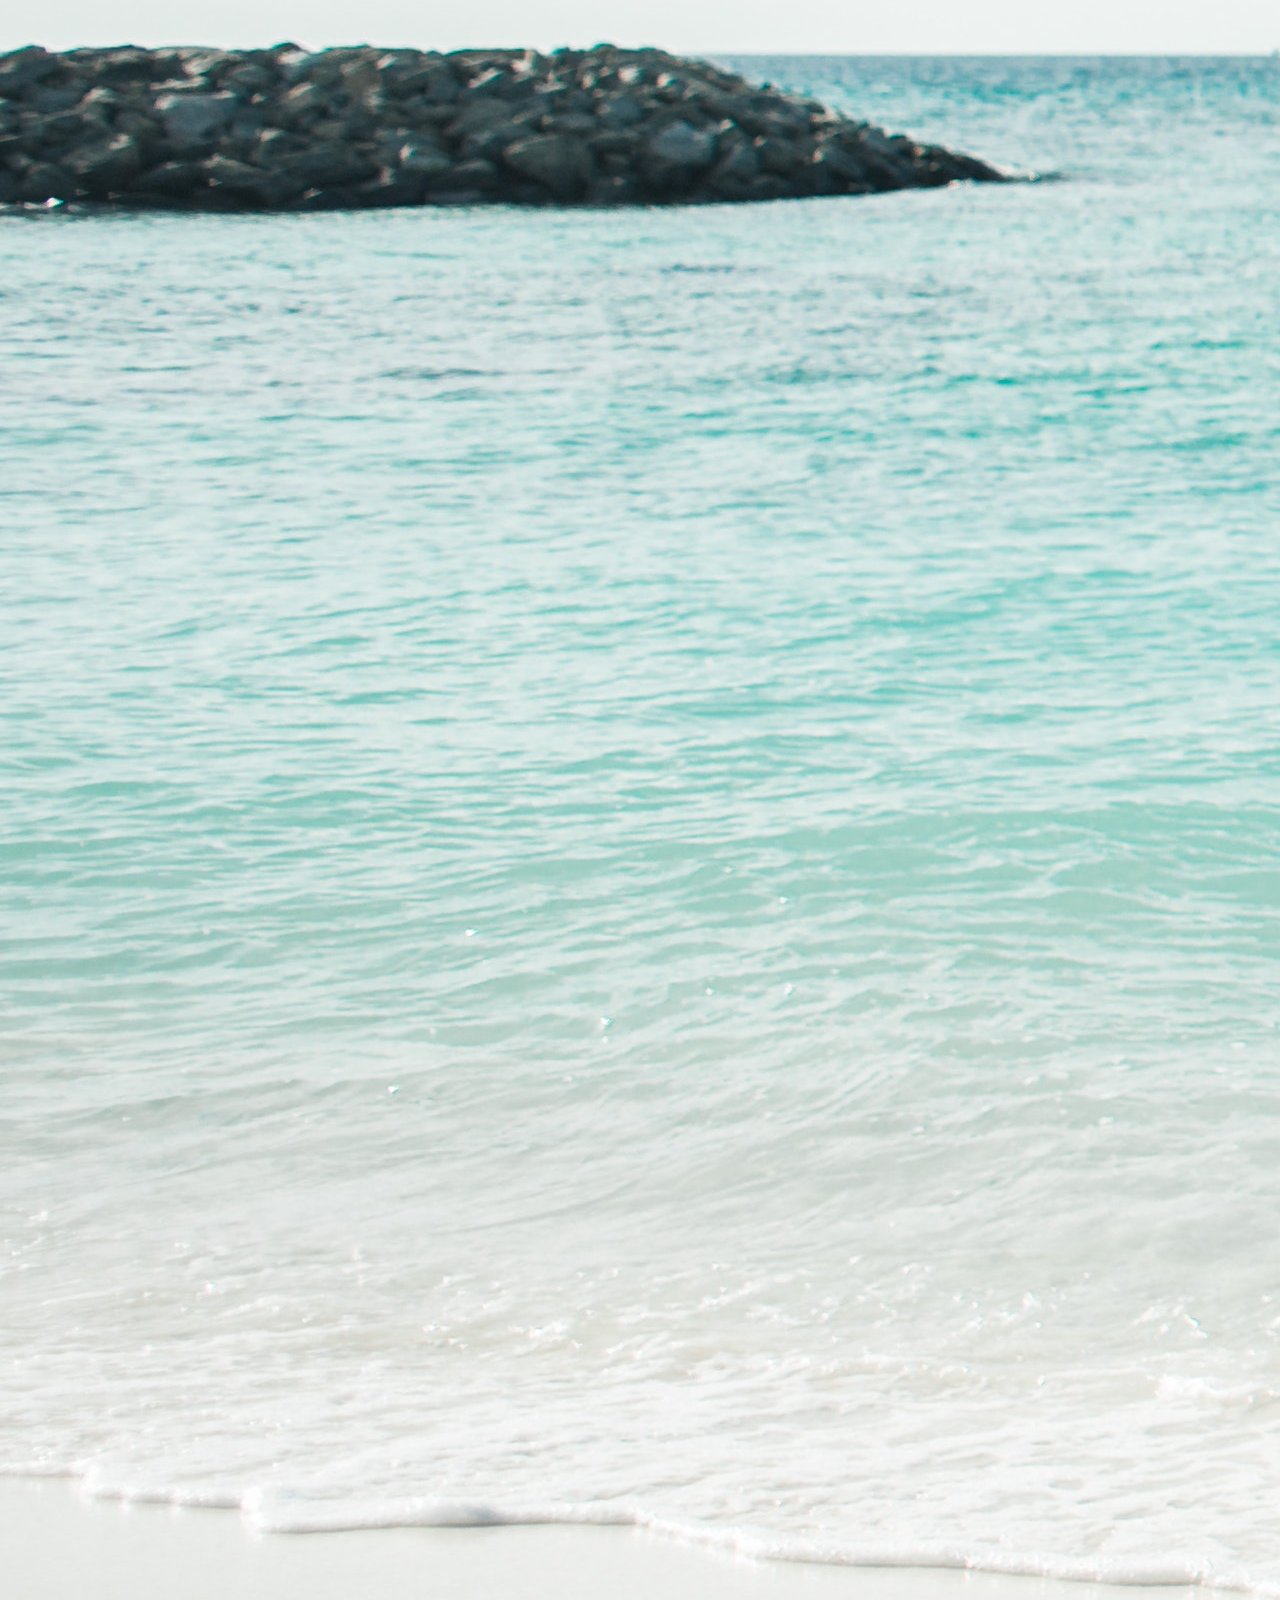
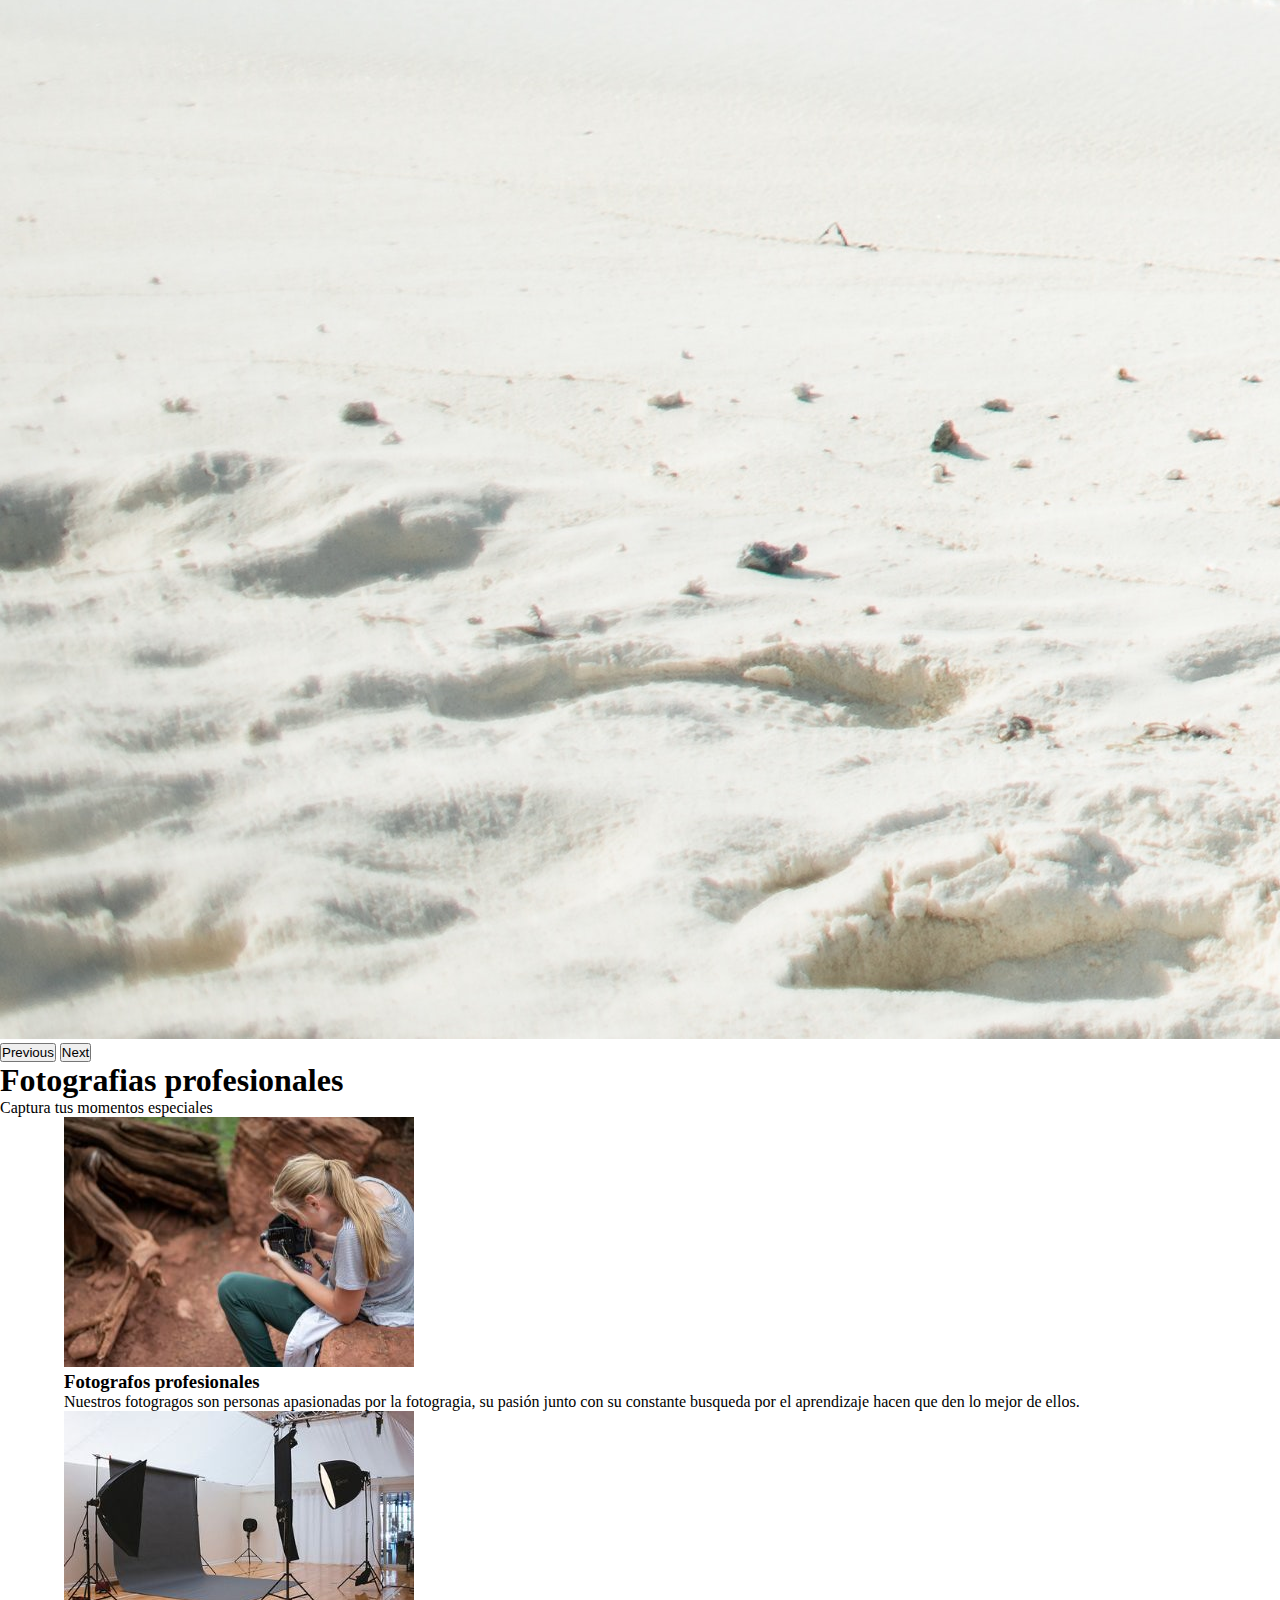
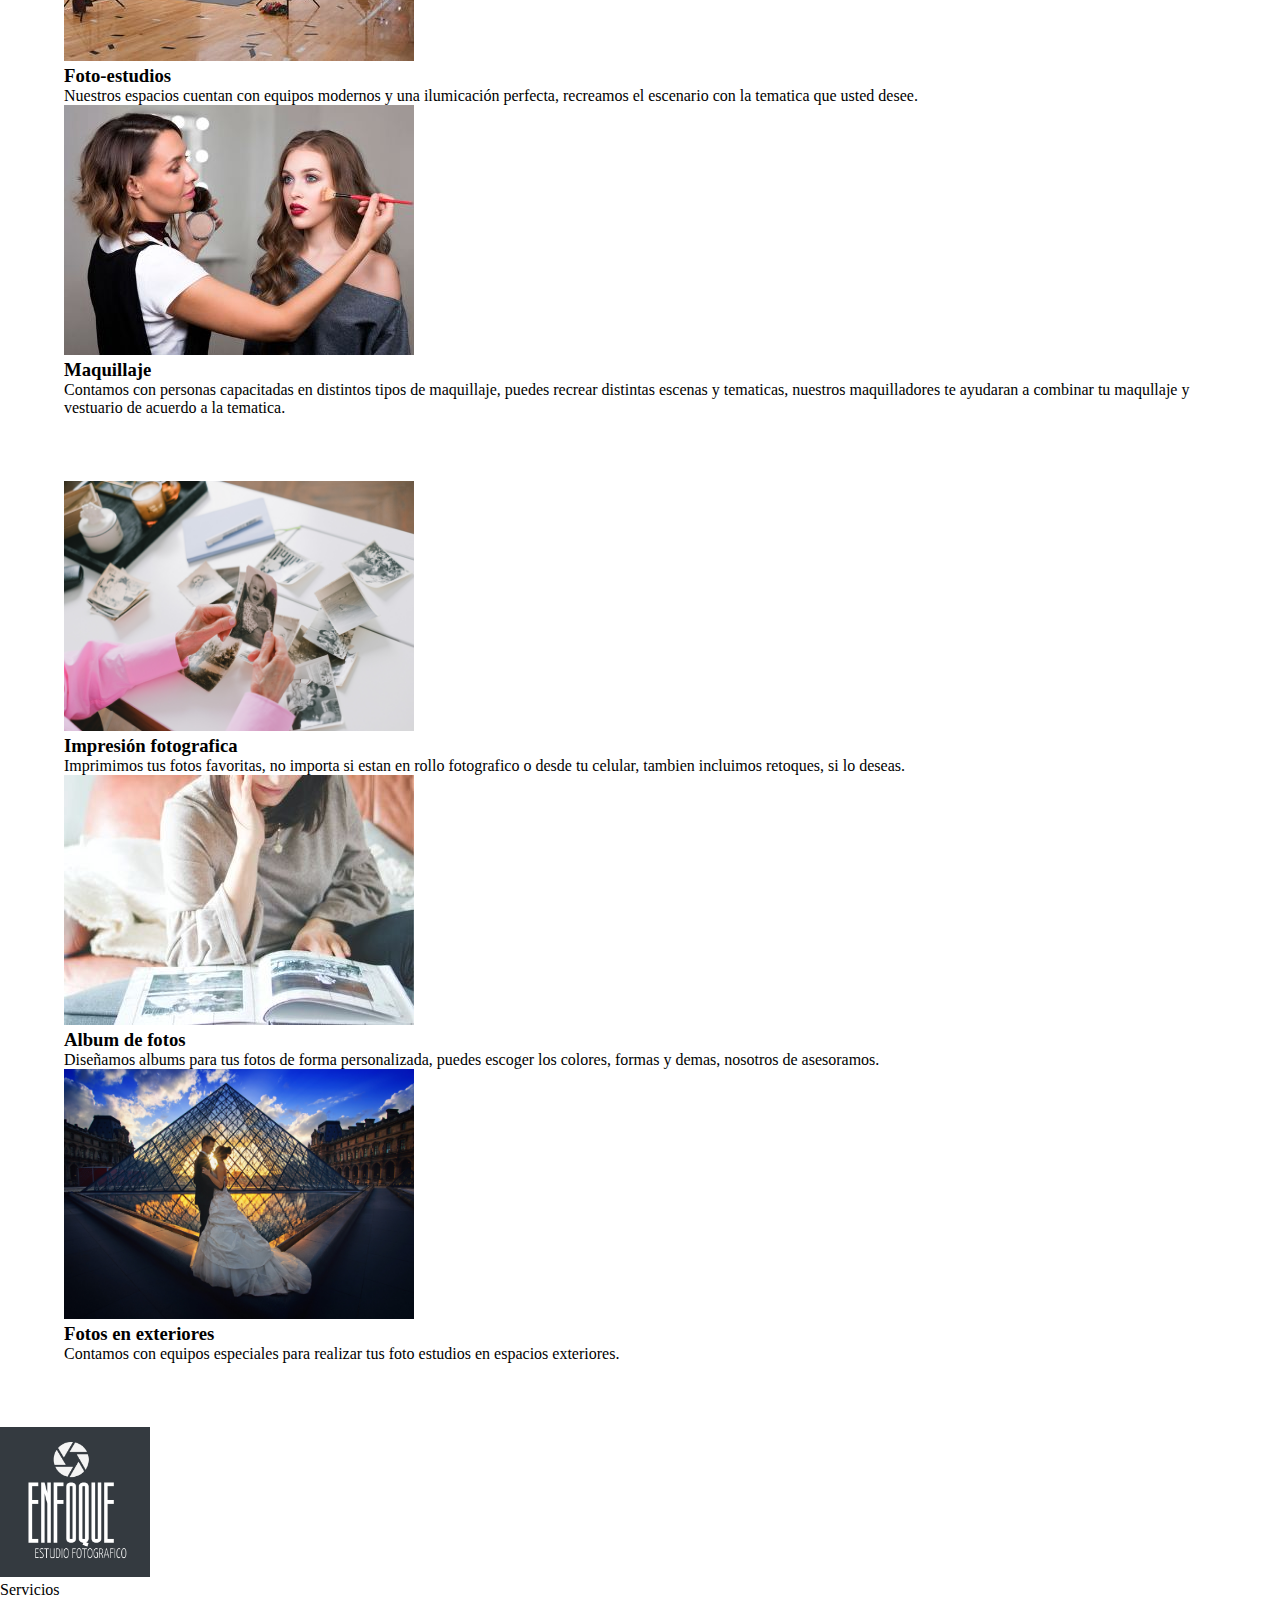
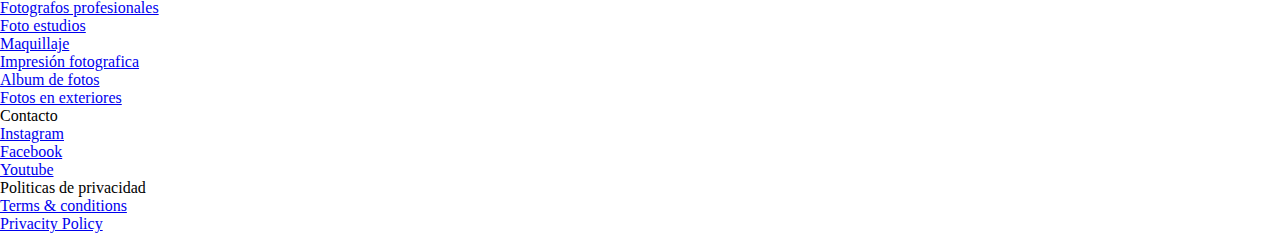
==== commit 3c6f0114: "organizando links" ====
--- a/index.html
+++ b/index.html
@@ -49,7 +49,7 @@
             </ol>
             <div class="carousel-inner">
             <div class="carousel-item active">
-                <img src="./src/images/Slider1.jpg" class="d-block w-100" alt="...">
+                <img src="./src/images/slider1.jpg" class="d-block w-100" alt="...">
             </div>
             <div class="carousel-item">
                 <img src="./src/images/slider2.jpg" class="d-block w-100" alt="...">
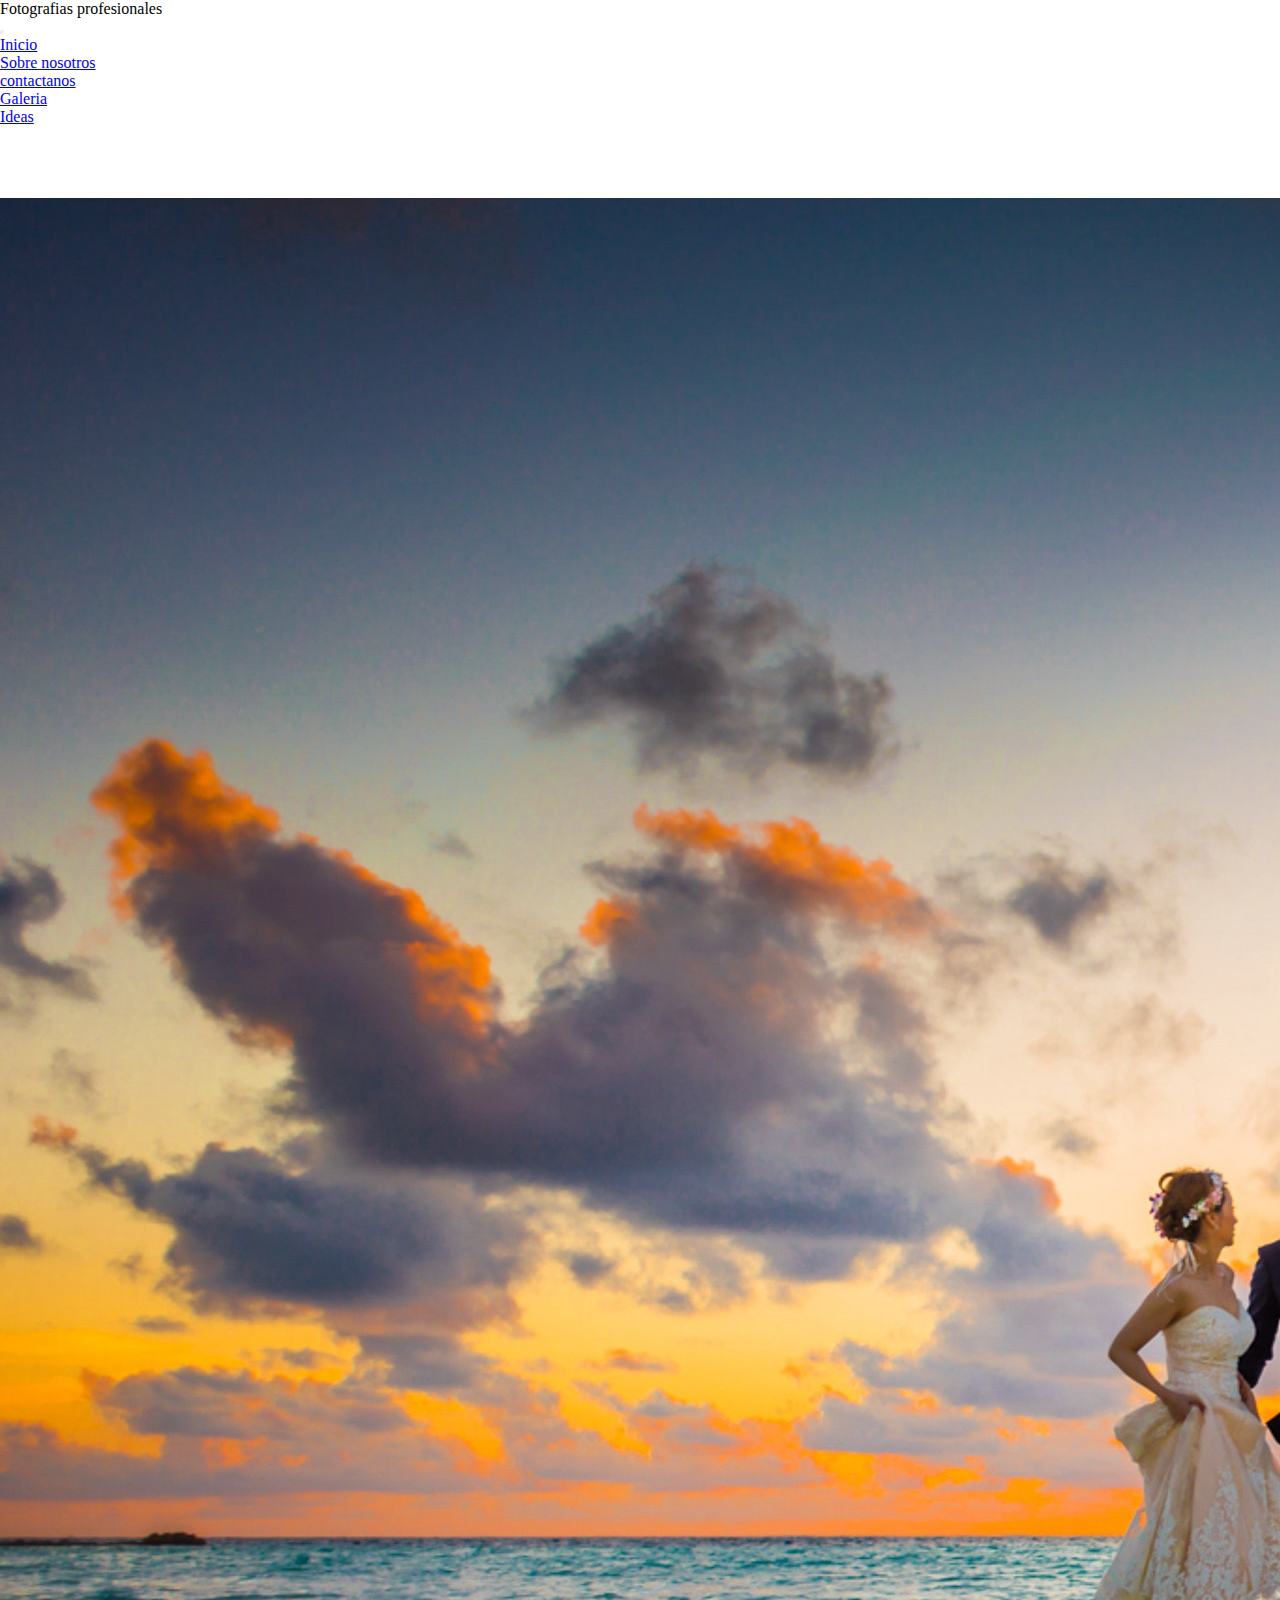
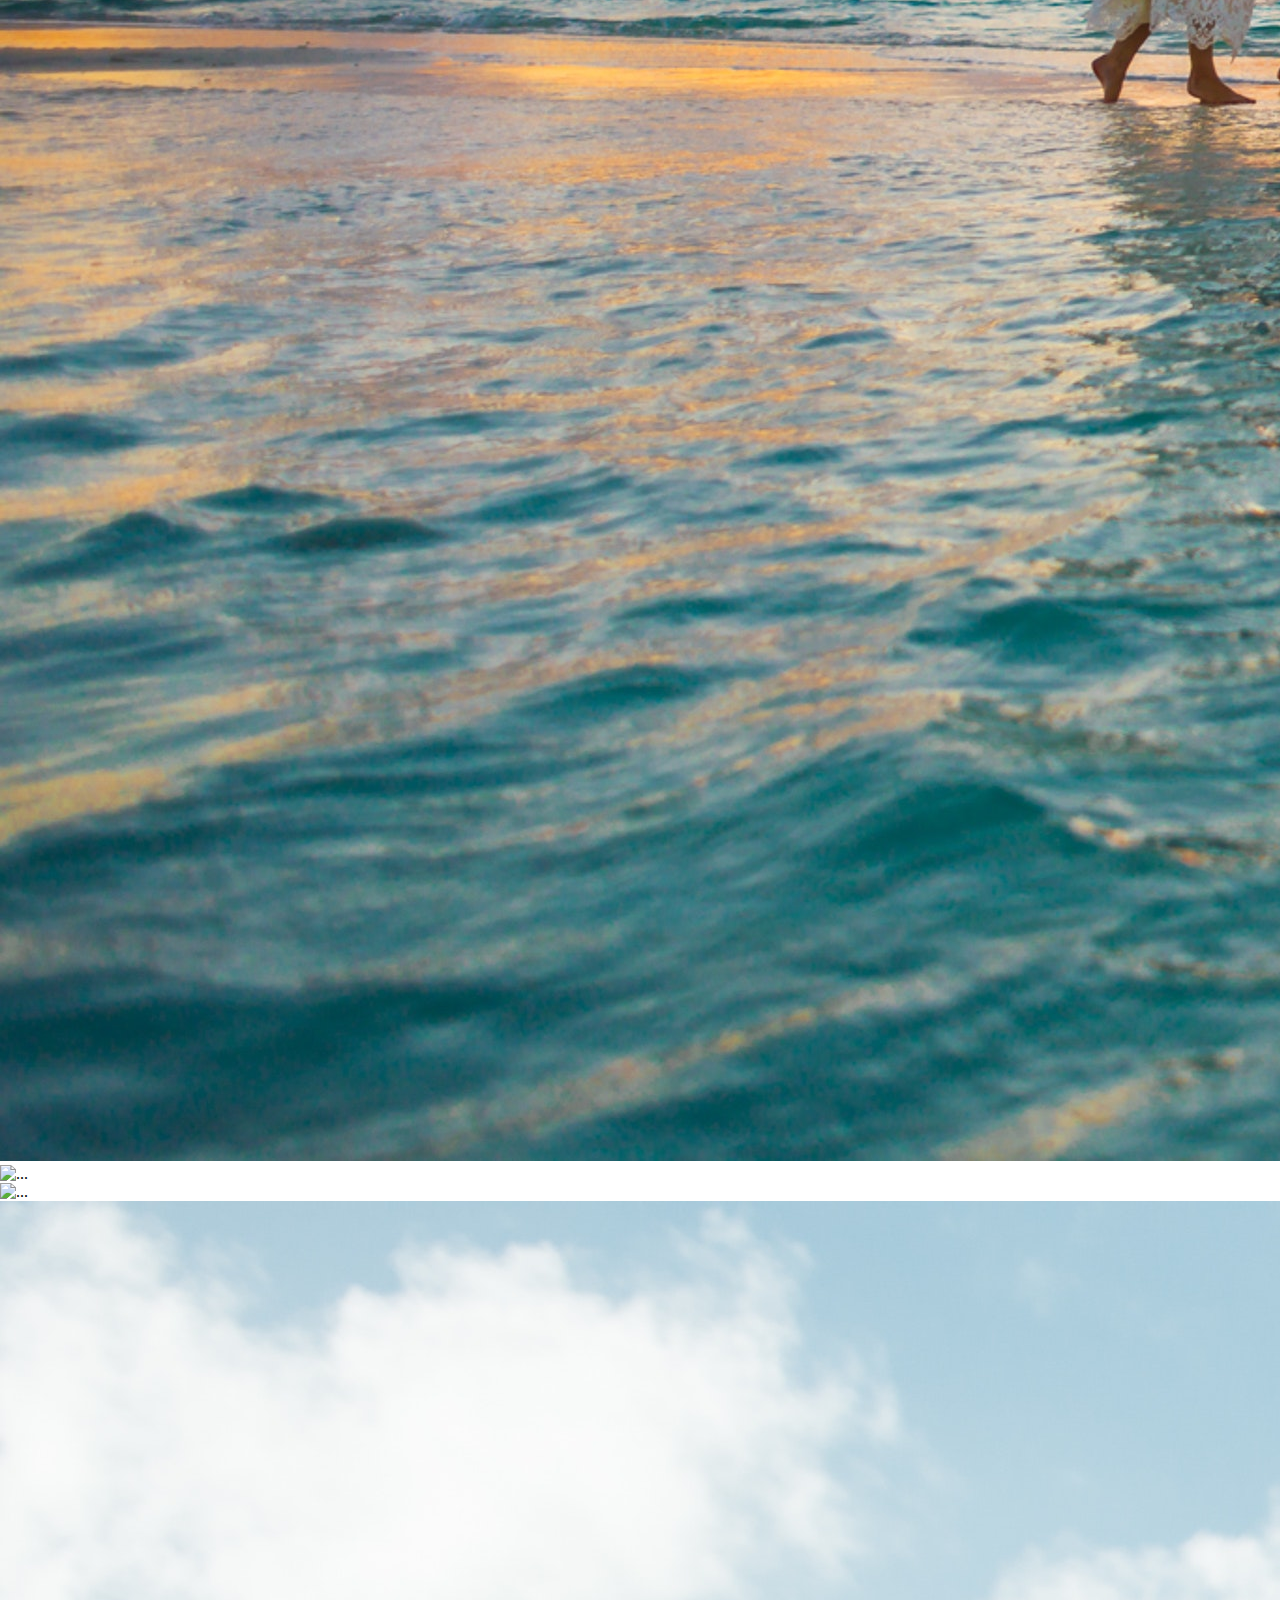
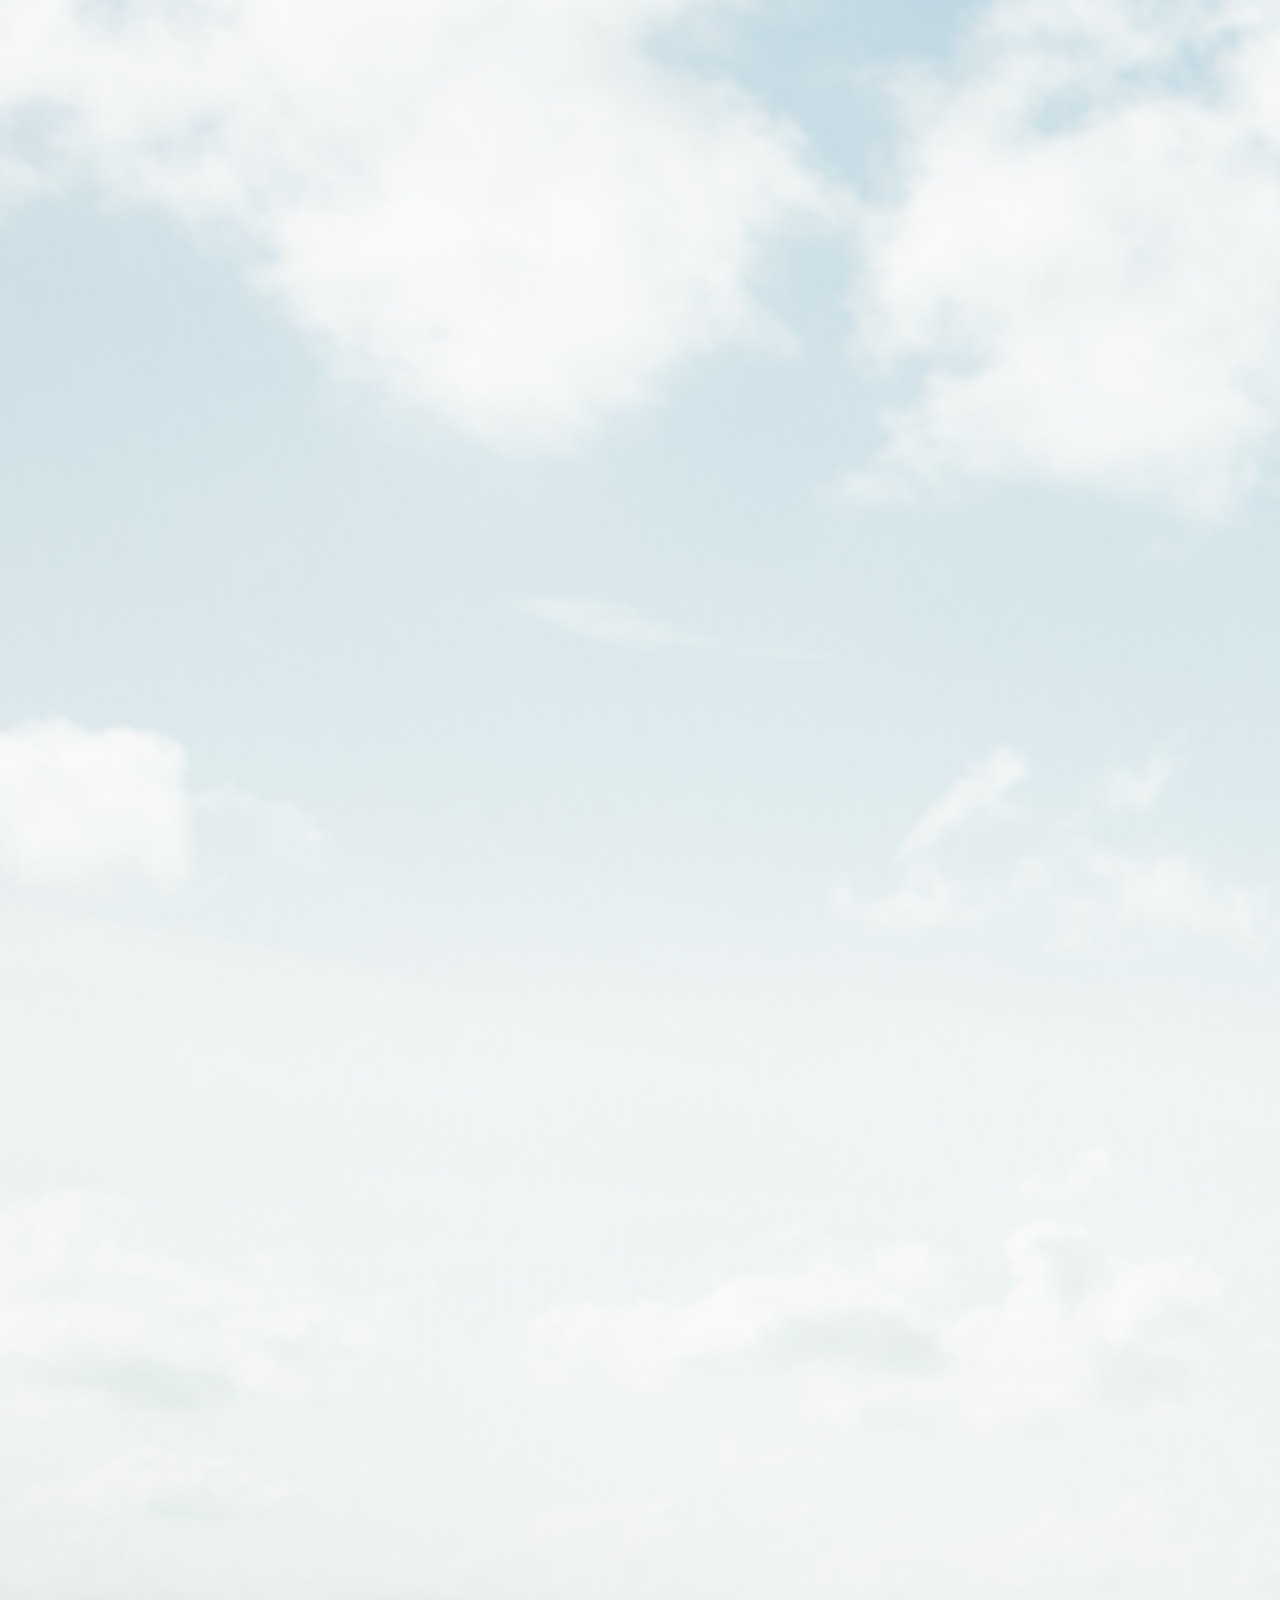
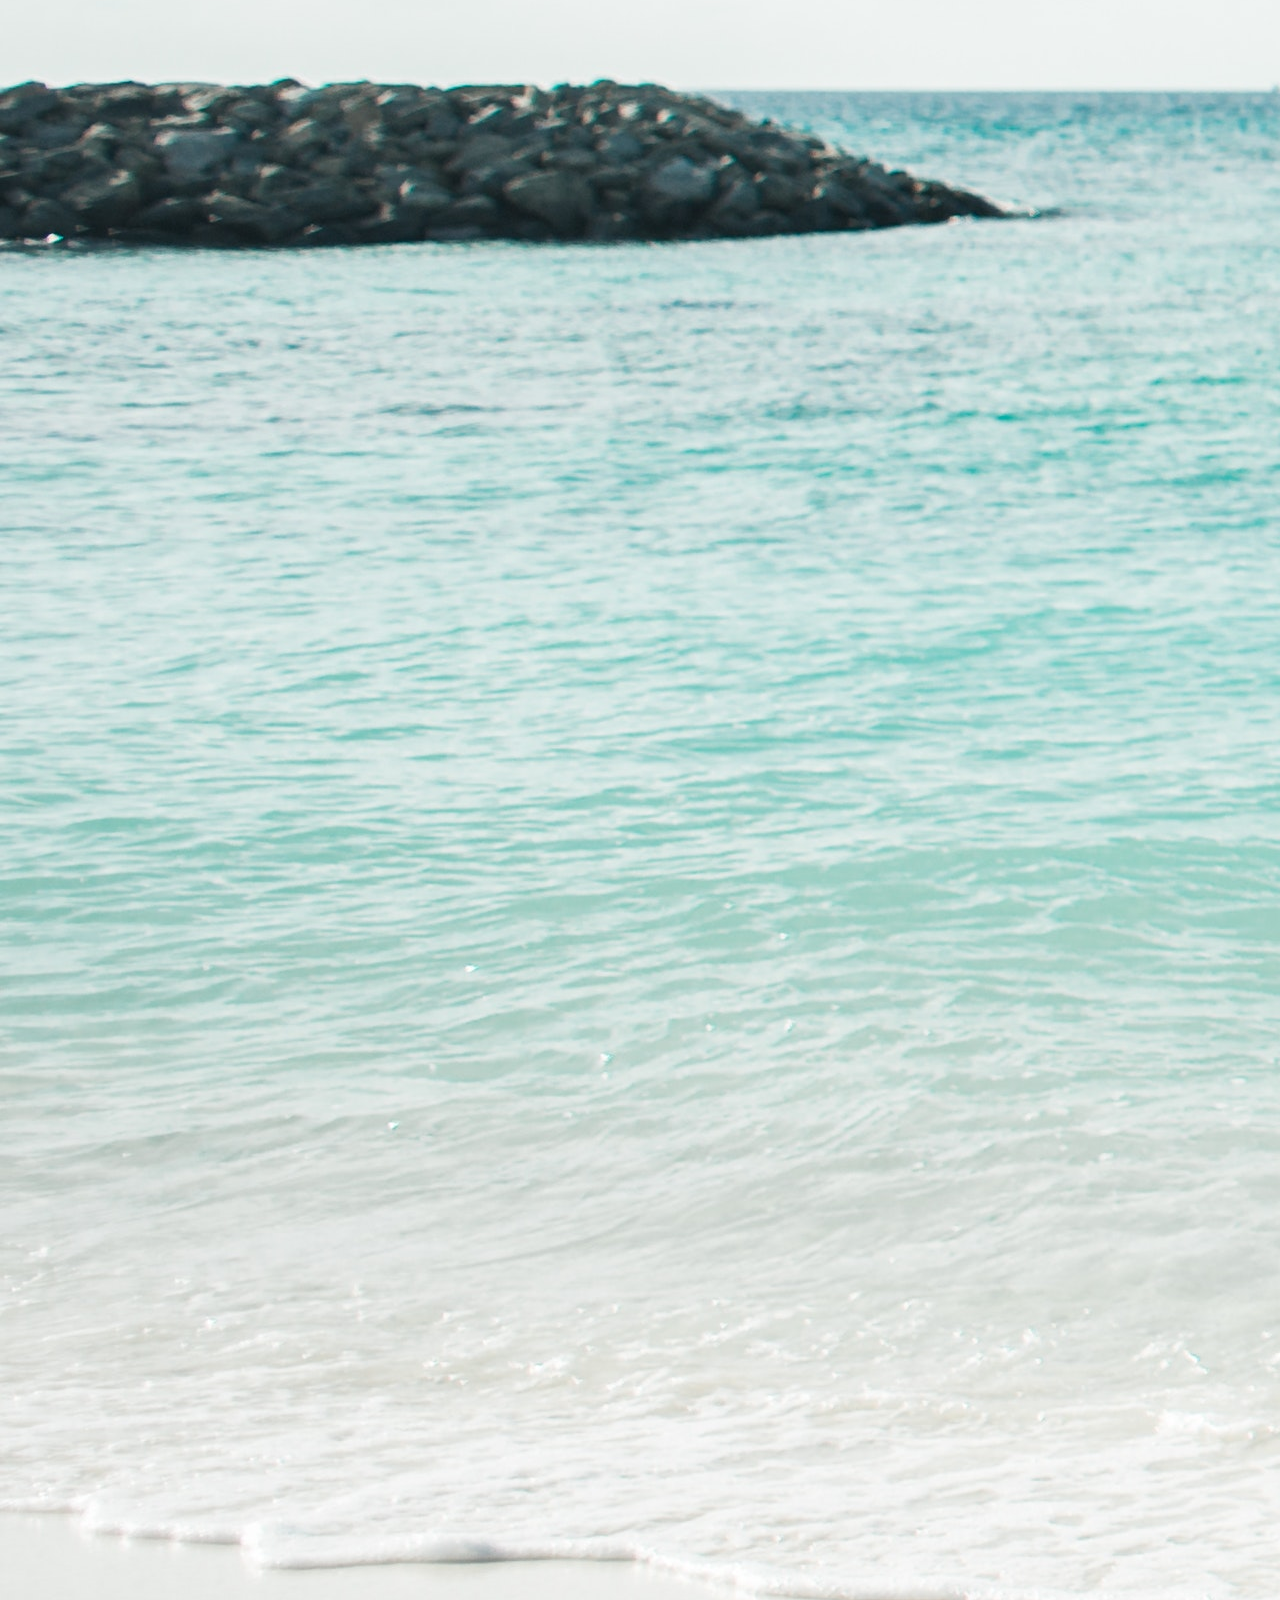
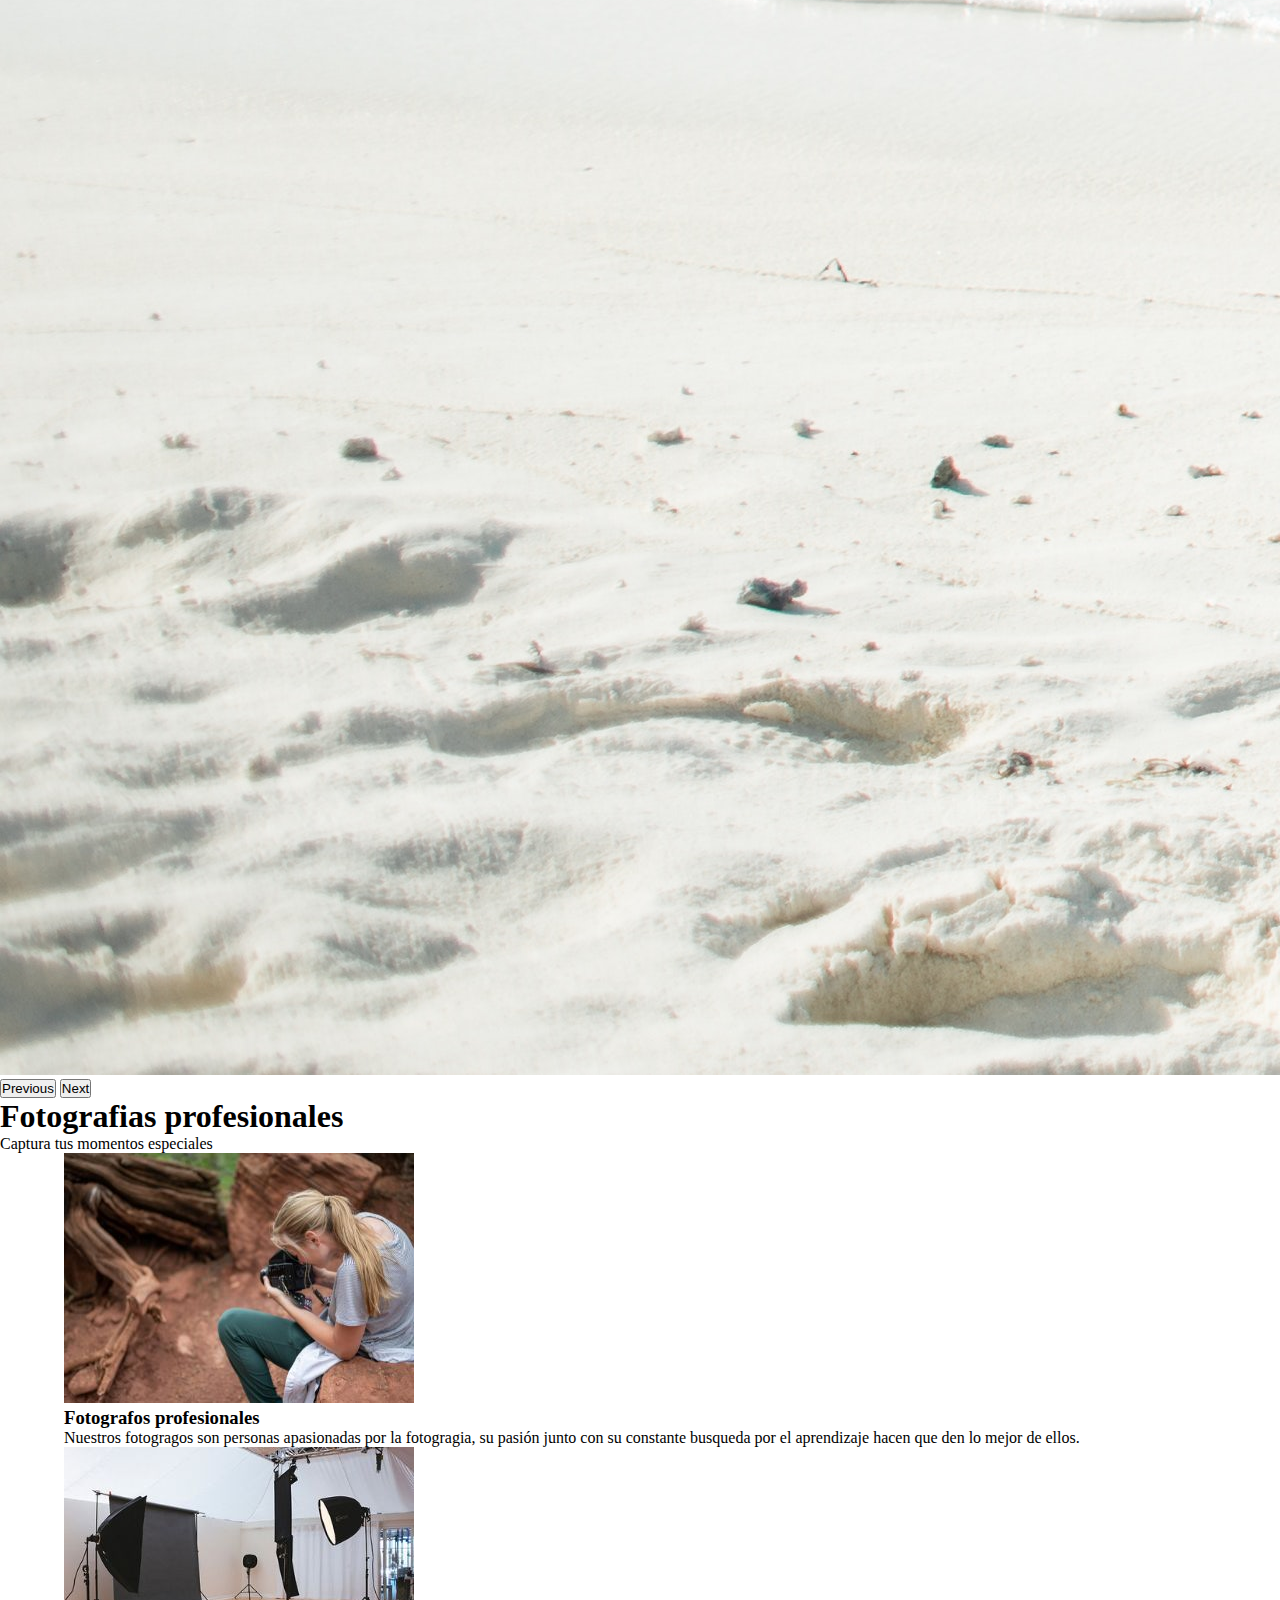
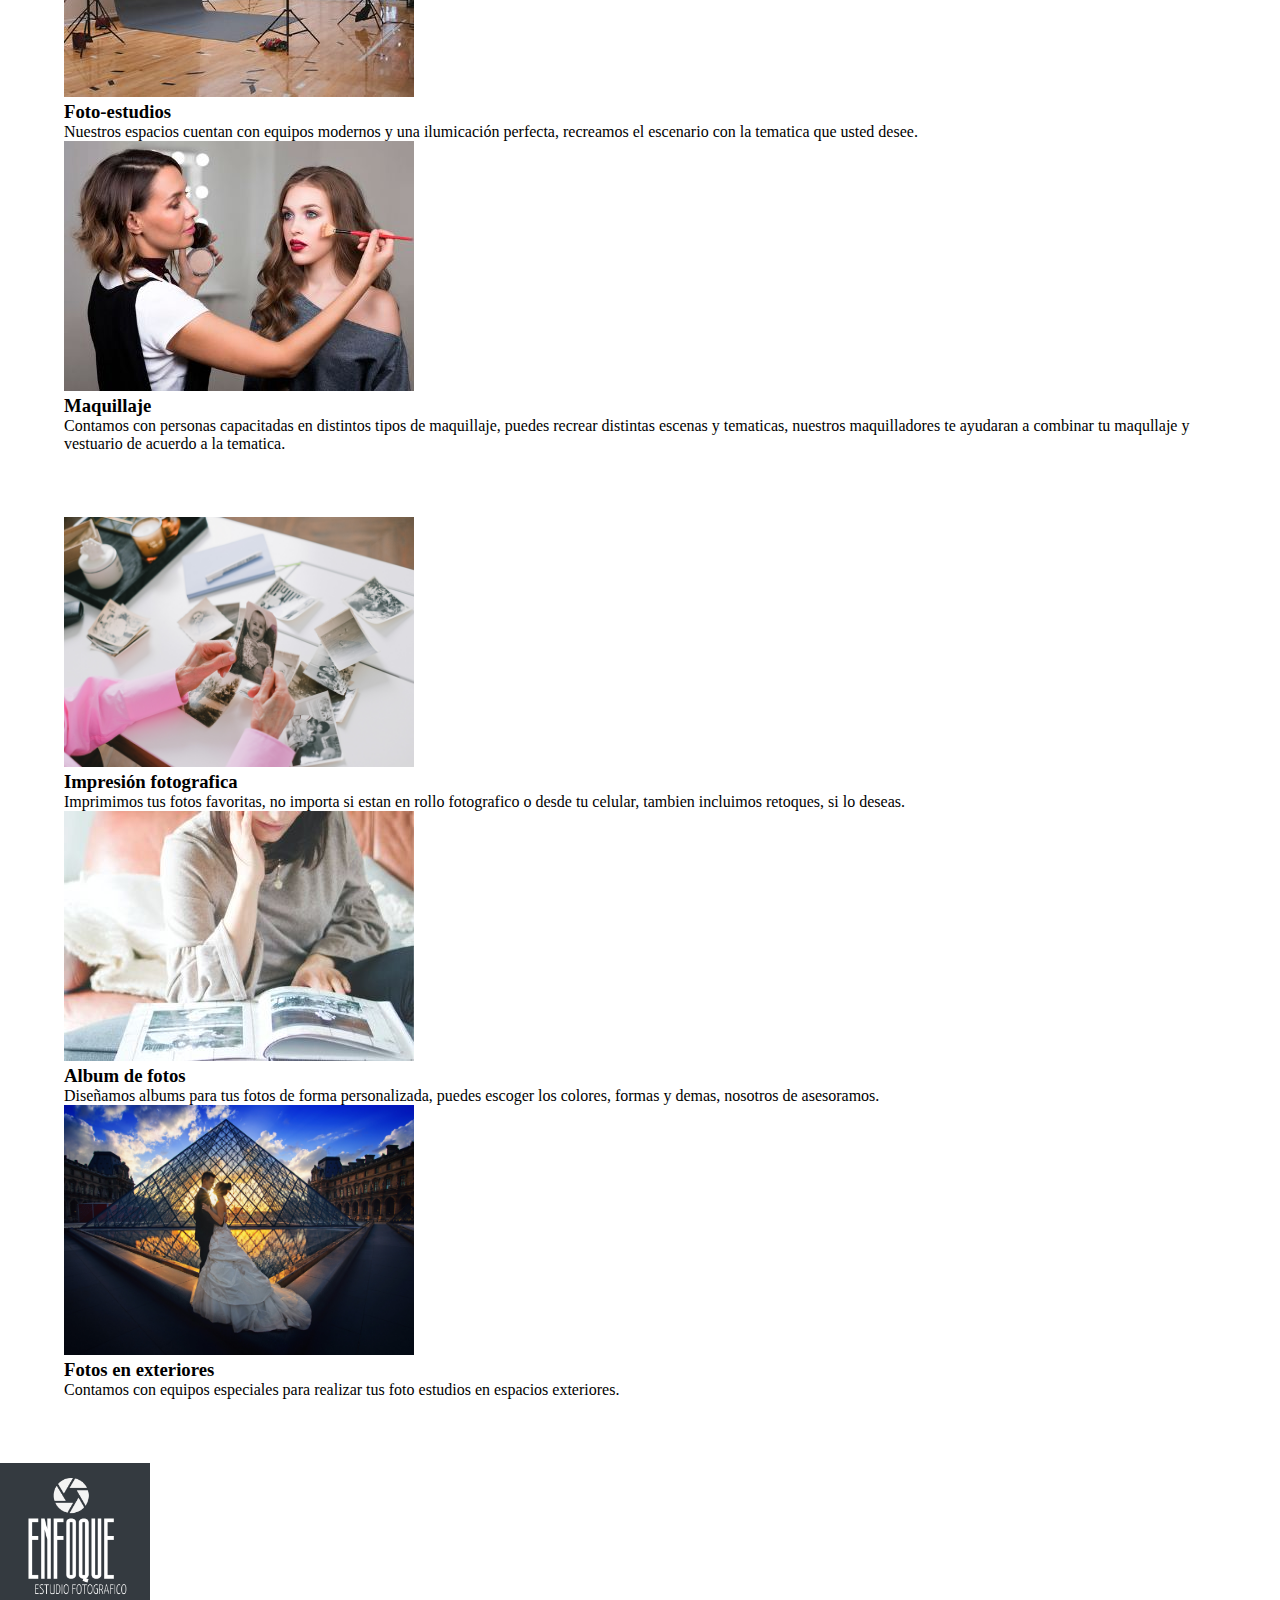
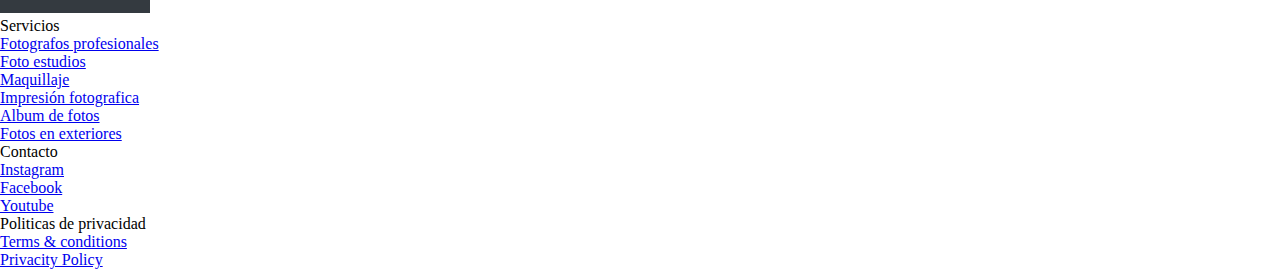
==== commit b83b4eeb: "Reentrega bootstrap" ====
--- a/index.html
+++ b/index.html
@@ -4,9 +4,11 @@
     <meta charset="UTF-8">
     <meta http-equiv="X-UA-Compatible" content="IE=edge">
     <meta name="viewport" content="width=device-width, initial-scale=1.0">
+    <!--Link Bootstrap CSS-->
+    <link rel="stylesheet" href="https://cdn.jsdelivr.net/npm/bootstrap@4.6.1/dist/css/bootstrap.min.css" integrity="sha384-zCbKRCUGaJDkqS1kPbPd7TveP5iyJE0EjAuZQTgFLD2ylzuqKfdKlfG/eSrtxUkn" crossorigin="anonymous">
+    <!--Link archivo css-->
+    <link rel="stylesheet" href="./src/css/estilos.css">
     <title>bootstrap</title>
-    <link rel="stylesheet" href="https://cdn.jsdelivr.net/npm/bootstrap@4.6.1/dist/css/bootstrap.min.css" integrity="sha384-zCbKRCUGaJDkqS1kPbPd7TveP5iyJE0EjAuZQTgFLD2ylzuqKfdKlfG/eSrtxUkn" crossorigin="anonymous">
-    <link rel="stylesheet" href="./src/css/estilos.css">
 </head>
 <body>
     <!--Header-->
@@ -23,13 +25,19 @@
             <div class="collapse navbar-collapse" id="navbarText">
             <ul class="navbar-nav mr-auto">
                 <li class="nav-item active">
-                <a class="nav-link" href="./index.html">Inicio<span class="sr-only"></span></a>
-                </li>
-                <li class="nav-item">
-                <a class="nav-link" href="./paginas/sobrenosotros.html">Sobre nosotros</a>
-                </li>
-                <li class="nav-item">
-                <a class="nav-link" href="./paginas/contactanos.html">contactanos</a>
+                    <a class="nav-link" href="./index.html">Inicio<span class="sr-only"></span></a>
+                </li>
+                <li class="nav-item">
+                    <a class="nav-link" href="./paginas/sobrenosotros.html">Sobre nosotros</a>
+                </li>
+                <li class="nav-item">
+                    <a class="nav-link" href="./paginas/contactanos.html">contactanos</a>
+                </li>
+                <li class="nav-item">
+                    <a class="nav-link" href="./paginas/galeria.html">Galeria</a>
+                </li>
+                <li class="nav-item">
+                    <a class="nav-link" href="./paginas/ideas.html">Ideas</a>
                 </li>
             </ul>
             <span class="navbar-text">
@@ -189,6 +197,7 @@
         </div>
     </div>
     <!--Fin del footer-->
+    <!--Link bootstrap JavaScript-->
     <script src="https://cdn.jsdelivr.net/npm/jquery@3.5.1/dist/jquery.slim.min.js" integrity="sha384-DfXdz2htPH0lsSSs5nCTpuj/zy4C+OGpamoFVy38MVBnE+IbbVYUew+OrCXaRkfj" crossorigin="anonymous"></script>
     <script src="https://cdn.jsdelivr.net/npm/bootstrap@4.6.1/dist/js/bootstrap.bundle.min.js" integrity="sha384-fQybjgWLrvvRgtW6bFlB7jaZrFsaBXjsOMm/tB9LTS58ONXgqbR9W8oWht/amnpF" crossorigin="anonymous"></script> 
 </body>
--- a/src/css/estilos.css
+++ b/src/css/estilos.css
@@ -40,7 +40,21 @@
 .equipo {
     margin-top: 5%;
 }
-
+/*Contactanos*/
+.slider_formulario {
+    margin-top: 7%;
+}
+.formulario {
+    margin-block-end: 5%;
+}
+/*Galeria*/
+.slider_galeria {
+    margin-block-end: 15%;
+}
+.titulo_galeria {
+    margin-top: 5%;
+    font-size: 25px;
+}
 @media screen and (max-width: 420px) and (max-widht:750px) {
     .imag_somos {
         margin-top: 0;
